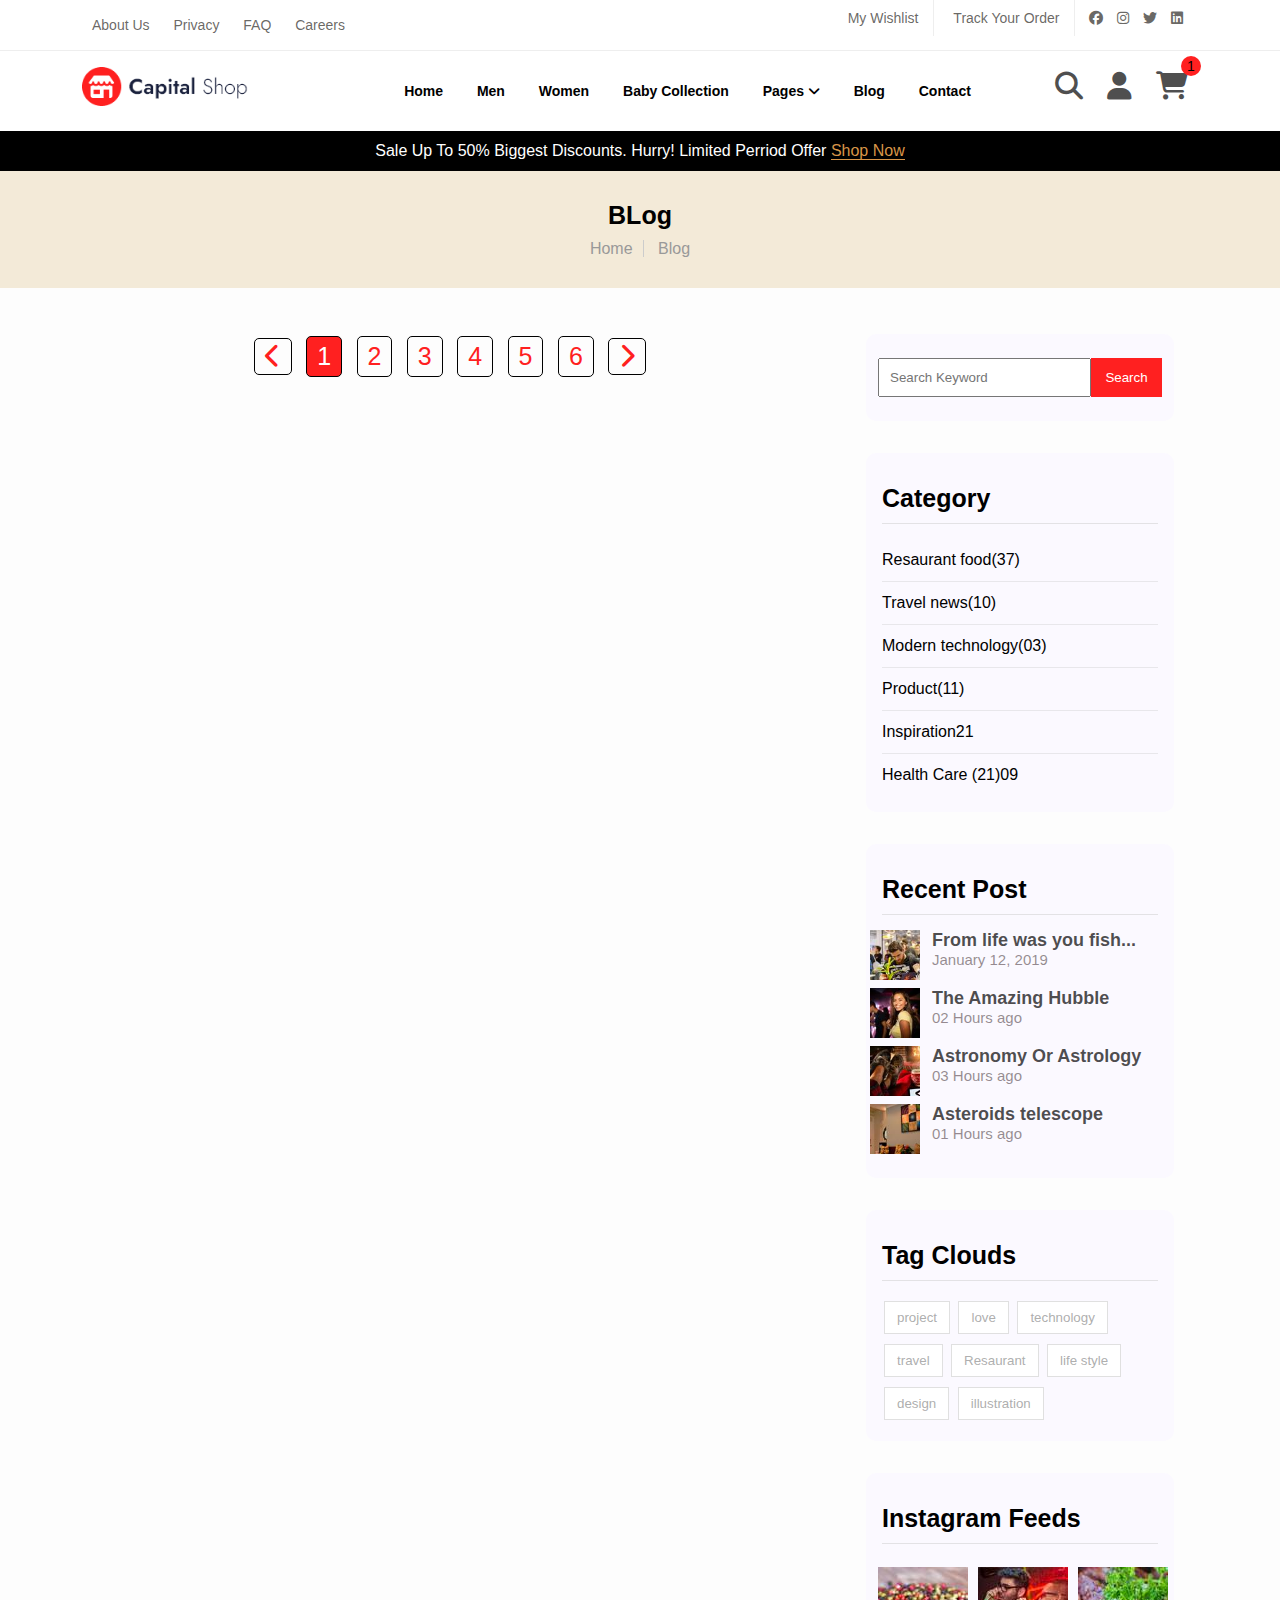
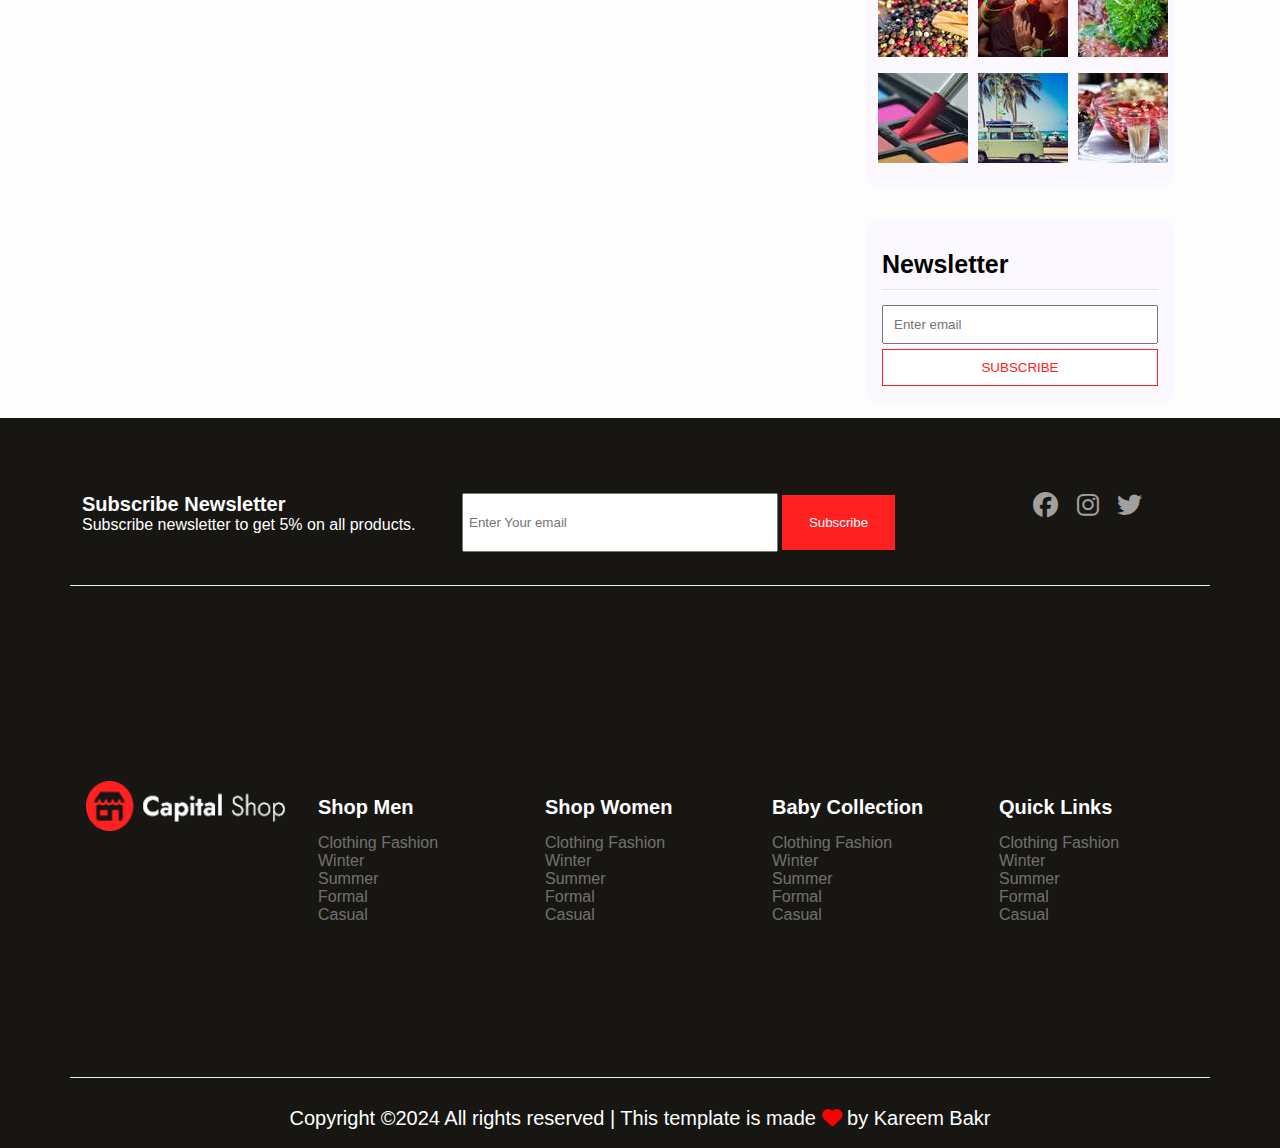
==== pages/blog.html @ ad2cc262 "add project" ====
<html lang="en">
    <head>
        <meta charset="UTF-8">
        <meta name="viewport" content="width=device-width, initial-scale=1.0">
        <title>Capital Shop</title>
        <link rel="shortcut icon" href="../images/asset 0.png">
        <link rel="stylesheet" href="../css/bootstrap-grid.css">
        <link rel="stylesheet" href="../css/all.css">
        <link rel="stylesheet" href="../css/main.css">
    </head>
    <body>
        <header>
            <div class="nav1">
                <nav   class="container-xl">
                    <div class="row">
                        <div class="left col-md-6 col-sm-5">
                          <div>
                            <a href="#">About Us</a>
                            <a href="#">Privacy</a>
                            <a href="#">FAQ</a>
                            <a href="#">Careers</a>
                          </div>
                        </div>
                        <div class="right col-md-6 col-sm-7">
                            <div>
                                <ul class="ul1">
                                    <li><a href="#">My Wishlist</a></li>
                                    <li><a href="#"> Track Your Order</a></li>
                                    <li>
                                        <ul>
                                            <li><a href="https://www.facebook.com/kareem.bakr.528/"><i class="fa-brands fa-facebook"></i></a></li>
                                            <li><a href="https://www.facebook.com/kareem.bakr.528/"><i class="fa-brands fa-instagram"></i></a></li>
                                            <li><a href="https://www.facebook.com/kareem.bakr.528/"><i class="fa-brands fa-twitter"></i></a></li>
                                            <li><a href="https://www.facebook.com/kareem.bakr.528/"><i class="fa-brands fa-linkedin"></i></a></li>
                                        </ul>
                                    </li>
                                </ul>
                            </div>
                        </div>
                    </div>
                </nav>
            </div>
            <div id="nav2">
                <div class="container">
                    <div class="row">
                        <div class="col-lg-2 col-md-4 col-sm-5  col-6">
                            <div class="left">
                               <a href="../index.html"><img src="../Images/asset 1.png" alt="" class="img-fluid"></a>
                            </div>
                        </div>
                        <div class="col-lg-7 offset-sm-1 col-md-4 col-sm-2 center col-1  ">
                            <div> 
                                <a href="../index.html">Home</a>
                                <a href="category.html">Men</a>
                                <a href="category.html">Women</a>
                                <a href="category.html">Baby Collection</a>
                                <div class="drop1 d-inline-block">
                                    <a href="#">
                                        Pages 
                                        <i class="fa-solid fa-angle-down"></i>
                                        
                                            <ul class="ul2">
                                                <li><a href="login.html">Login</a></li>
                                                <li><a href="cart.html">Cart</a></li>
                                                <li><a href="pro_details.html">Product Details</a></li>
                                                <li><a href="checkout.html">Product Checkout</a></li>
                                            </ul>
                                        
                                    </a>
                                </div>
                                <div class="drop2 d-inline-block">
                                    <a href="blog.html">
                                        Blog
                                        <ul class="ul3">
                                            <li><a href="blog.html">Blog</a></li>
                                          
                                            <li><a href="blogdetail.html">Blog Details</a></li>
                                        </ul>
                                    </a>
                                </div>
                                <a href="contact.html">Contact</a>
                            </div>
                        </div>
                        <div class="col-lg-2 col-md-3 col-sm-4 col-5  right">
                            <div>
                                <a href="login.html"><i class="fa-solid fa-magnifying-glass   fa-2x"></i></a>
                                <a href="login.html"><i class="fa-solid fa-user fa-2x"></i></a>
                                <div class="d-inline-block cart">
                                    <a href="cart.html"><i class="fa-solid fa-cart-shopping fa-2x"></i></a>
                                    <div class="d-inline-block cartItems">1</div>
                                </div>
                            </div>
                        </div>
                        <div class="col-12 mobilemenu">
                            <div class="parent">
                            <button id="menu"><i class="fa-solid fa-bars"></i>menu</button> 
                                <div class="child">
                                    <a href="#" class="">Home</a>
                                    <a href="category.html">Men</a>
                                    <a href="category.html">Women</a>
                                    <a href="category.html">Baby Colection</a>
                                    <p id="clickPages">Pages
                                    <i class="fa-solid fa-angle-down"></i>

                                    </p>
                                    
                                        <div class="child2">
                                            <a href="">Login</a>
                                            <a href="">Cart</a>
                                            <a href="">Product details</a>
                                            <a href="">Product checkout</a>
                                        </div>                                 
                                    <p id="blog" >blog 
                                    <i class="fa-solid fa-plus"></i>
                                    </p>
                                    <div >
                                        <div class="child2">
                                            <a href="blog.html" >Blog</a>
                                         
                                            <a href="blogdetail.html">Blog Details</a>
                                        </div>
                                    </div> 
                                </div>
                            </div>                            
                        </div>
                    </div>
                </div>
            </div>
            <div class="nav3">
                <p>Sale Up To 50% Biggest Discounts. Hurry! Limited Perriod Offer <a href="#">Shop Now</a></p>
            </div>

            <div id="goTop">
                <img src="../Images/1VnZ5S0yU5s9gGgDo1.webp" alt="">
            </div>
        </header>

        <section id="blog">
            <div class="title">
                <h5>BLog</h5>
                <a class="borderRight" href="../index.html">Home</a>
                <a href="#">Blog</a>
            </div>
            <div class="blogbody">
                <div class="container">
                    <div class="row">
                        <div class="col-md-8">
                            <div>
                                <div class="row " id="blogs">
                                    <!-- <div class="col-12">
                                        <div>
                                            <div class="image">
                                                <img src="../Images/asset 101.png" class="img-fluid" alt=""> 
                                                <div class="over"> <span>15</span> Jan</div>
                                            </div>
                                            <div class="content">
                                            <h5>Google inks pact for new 35-storey office</h5>
                                            <p>That dominion stars lights dominion divide years for fourth have don't stars is that he earth it first without heaven in place seed it second morning saying.</p>
                                            <span class="user"><i class="fa-solid fa-user"></i> Travel, Lifestyle</span>
                                            <span class="comment"><i class="fa-solid fa-comment"></i> 03 Comments</span>   
                                            </div> 
                                        </div>
                                    </div> -->
                                </div>
                                <div class="nextPrevBtn my-2">
                                    <i id="prev" class="fa-solid fa-chevron-left"></i>
                                    <button class="active3">1</button>
                                    <button>2</button>
                                    <button>3</button>
                                    <button>4</button>
                                    <button>5</button>
                                    <button>6</button>
                    
                                    <i id="next" class="fa-solid fa-chevron-right"></i>
                                </div>
                            </div>
                        </div>
                        <div class="col-md-4 px-5">
                            <div>
                                <div class="row">
                                    <div class="col-12 my-3 p-4">
                                        <div class="search">
                                            <div class="row">
                                                <div class="col-9 p-0">
                                                    <div>
                                                        <input type="text" placeholder="Search Keyword">
                                                    </div>
                                                </div>
                                                <div class="col-3 p-0">
                                                    <div>
                                                        <button class="btnred">Search</button>
                                                    </div>
                                                </div>
                                            </div>
                                        </div>
                                    </div>
                                    <div class="col-12 my-3 p-3" >
                                        <div class="category">
                                            <h6>category</h6>
                                            <a href="#">Resaurant food(37)</a>
                                            <a href="#">Travel news(10)</a>
                                            <a href="#">Modern technology(03)</a>
                                            <a href="#">Product(11)</a>
                                            <a href="#">Inspiration21</a>
                                            <a href="#">Health Care (21)09</a>
                                        </div>
                                    </div>
                                    <div class="col-12 my-3 p-3">
                                        <div class="recentPost">
                                            <h6>Recent Post</h6>
                                            <div class="row my-2">

                                                <div class="col-2 p-0 "><img class="img-fluid" src="../Images/posts.zp/asset 7.jpeg" alt=""></div>
                                                <div class="col-10">
                                                   <a href="#"> From life was you fish...</a>
                                                   <span> January 12, 2019</span>    
                                                </div>
                                                

                                            </div>
                                            <div class="row my-2">

                                                <div class="col-2 p-0 "><img class="img-fluid" src="../Images/posts.zp/asset 8.jpeg" alt=""></div>
                                                <div class="col-10">
                                                   <a href="#"> The Amazing Hubble</a>
                                                   <span> 02 Hours ago</span>    
                                                </div>
                                                

                                            </div>
                                            <div class="row my-2">

                                                <div class="col-2 p-0 "><img class="img-fluid" src="../Images/posts.zp/asset 9.jpeg" alt=""></div>
                                                <div class="col-10">
                                                   <a href="#"> Astronomy Or Astrology</a>
                                                   <span> 03 Hours ago</span>    
                                                </div>
                                                

                                            </div>
                                            <div class="row my-2">

                                                <div class="col-2 p-0 "><img class="img-fluid" src="../Images/posts.zp/asset 10.jpeg" alt=""></div>
                                                <div class="col-10">
                                                   <a href="#"> Asteroids telescope</a>
                                                   <span> 01 Hours ago</span>    
                                                </div>
                                                

                                            </div>
                                        </div>
                                    </div>
                                    <div class="col-12 my-3 p-3">
                                        <div class="TagClouds">
                                            <h6>Tag Clouds</h6>
                                            <button>project</button>
                                            <button>love</button>
                                            <button>technology</button>
                                            <button>travel</button>
                                            <button>Resaurant</button>
                                            <button>life style</button>
                                            <button>design</button>
                                            <button>illustration</button>
                                        </div>
                                    </div>
                                    <div class="col-12 my-3 p-3">
                                        <h6>Instagram Feeds</h6>
                                        <div class="row">
                                            <div class="col-4 my-2 px-2">
                                                <div><a href="#"><img src="../Images/posts.zp/asset 11.jpeg"  alt=""></a></div>
                                            </div>
                                            <div class="col-4 my-2 px-2">
                                                <div><a href="#"><img src="../Images/posts.zp/asset 12.jpeg"  alt=""></a></div>
                                            </div>
                                            <div class="col-4 my-2 px-2" >
                                                <div><a href="#"><img src="../Images/posts.zp/asset 13.jpeg"  alt=""></a></div>
                                            </div>
                                            <div class="col-4 my-2 px-2">
                                                <div><a href="#"><img src="../Images/posts.zp/asset 14.jpeg"  alt=""></a></div>
                                            </div>
                                            <div class="col-4 my-2 px-2">
                                                <div><a href="#"><img src="../Images/posts.zp/asset 15.jpeg"  alt=""></a></div>
                                            </div>
                                            <div class="col-4 my-2 px-2">
                                                <div><a href="#"><img src="../Images/posts.zp/asset 16.jpeg"  alt=""></a></div>
                                            </div>
                                        </div>
                                    </div>
                                    <div class="col-12 my-3 p-3">
                                        <div class="newsLetter">
                                            <h6>Newsletter</h6>
                                            <input type="text" placeholder="Enter email">
                                            <button>SUBSCRIBE</button>
                                        </div>
                                    </div>
                                </div>
                            </div>
                        </div>
                    </div>
                </div>
            </div>


        </section>
        <footer>
            <div class="up">
                <div class="container">
                    <div class="row">
                        <div class="col-md-4 left py-2">
                            <div> 
                                <h6>Subscribe Newsletter</h6>
                                <span>Subscribe newsletter to get 5% on all products.
                                </span>
                            </div>
                        </div>
                        <div class="col-md-5 middle py-2">
                            <div> 
                                <input id="enterEmail" type="email" placeholder="Enter Your email" >
                                <button id="subscriBtn">Subscribe</button>
                            </div>
                        </div>
                        <div class="col-md-3 right py-2">
                            <div> 
                                <ul>
                                    <li><a href="https://www.facebook.com/kareem.bakr.528/"><i class="fa-brands fa-facebook"></i></a></li>
                                    <li><a href="https://www.facebook.com/kareem.bakr.528/"><i class="fa-brands fa-instagram"></i></a></li>
                                    <li><a href="https://www.facebook.com/kareem.bakr.528/"><i class="fa-brands fa-twitter"></i></a></li>
                                </ul>
                            </div>
                        </div>
                    </div>
                </div>
            </div>
            <div class="center">
                <div class="container">
                    <div class="row">
                        <div class="col-lg  col-md-6 p-3" >
                            <a href="../index.html"><img src="../Images/asset 21.png" alt=""></a>
                        </div>
                        <div class="col-lg  col-md-6 p-3" >
                            <h6>Shop Men</h6>
                            <a href="#">Clothing Fashion</a>
                            <a href="#">Winter</a>
                            <a href="#">Summer</a>
                            <a href="#">Formal</a>
                            <a href="#">Casual</a>
                        </div>
                        <div class="col-lg p-3">
                            <h6>Shop Women</h6>
                            <a href="#">Clothing Fashion</a>
                            <a href="#">Winter</a>
                            <a href="#">Summer</a>
                            <a href="#">Formal</a>
                            <a href="#">Casual</a>
                        </div>
                        <div class="col-lg p-3">
                            <h6>Baby Collection
                            </h6>
                            <a href="#">Clothing Fashion</a>
                            <a href="#">Winter</a>
                            <a href="#">Summer</a>
                            <a href="#">Formal</a>
                            <a href="#">Casual</a>
                        </div>
                        <div class="col-lg p-3 ">
                            <h6>Quick Links</h6>
                            <a href="#">Clothing Fashion</a>
                            <a href="#">Winter</a>
                            <a href="#">Summer</a>
                            <a href="#">Formal</a>
                            <a href="#">Casual</a>
                        </div>
                    </div>
                </div>
            </div>
            <div class="down">
                <p>Copyright ©2024 All rights reserved | This template is made <i class="fa-solid fa-heart"></i>
                by Kareem Bakr</p>
            </div>
        </footer>
        <script src="../js/uikit.min.js"></script>
        <script src="../js/uikit-icons.min.js"></script>
        <script src="../js/popper.min.js"></script>
        <script src="../js/bootstrap.js"></script>
        <script src="../js/stand.js"></script>
        <script src="../js/blog.js"></script>    
    </body>
</html>
---- css/main.css ----
body {
  margin: 0;
}

* {
  box-sizing: border-box;
  font-family: sans-serif;
}

@keyframes color-damping {
  0% {
    background-position: right;
  }
  80% {
    background-position: left;
  }
  85% {
    background-position: 10%;
  }
  90% {
    background-position: 0%;
  }
  95% {
    background-position: 5%;
  }
  100% {
    background-position: left;
  }
}
@keyframes change_font {
  0% {
    font-size: 38px;
  }
  20% {
    font-size: 35px;
  }
  40% {
    font-size: 38px;
  }
  60% {
    font-size: 35px;
  }
  80% {
    font-size: 38px;
  }
  100% {
    font-size: 35px;
  }
}
@keyframes down_up {
  0% {
    opacity: 0;
    transform: translateY(100px);
  }
  100% {
    opacity: 1;
    transform: translateY(0);
  }
}
.btnred {
  color: white;
  background-color: #FF2020;
  border: solid 1px #FF2020;
  width: 100%;
  padding: 11px;
  transition: all 0.5s;
}
.btnred:hover {
  background-color: white;
  color: #FF2020;
}

.active2 {
  background-color: #F3EAD8;
  border-radius: 5px;
  color: black !important;
}

.active3 {
  color: #fff !important;
  background-color: #ff2020 !important;
}

.selected {
  background-color: #FF2020 !important;
}

.navclass {
  position: fixed !important;
  top: 0;
}

.img-fluid {
  width: 100%;
}

.left5 {
  left: 5%;
}

.right5 {
  right: 5%;
}

header #goTop {
  background-color: rgba(235, 228, 228, 0.5);
  position: fixed;
  z-index: 100;
  bottom: 20px;
  right: 20px;
  height: 50px;
  width: 50px;
  border-radius: 50%;
  opacity: 0;
  cursor: pointer;
}
header #goTop img {
  width: 100%;
  transform: rotate(270deg);
}
header .nav1 {
  color: rgba(41, 38, 33, 0.7);
  font-size: 14px;
  display: flex;
  border-bottom: 1px solid rgba(221, 221, 221, 0.5);
}
header .nav1 .left {
  line-height: 50px;
}
header .nav1 .left a {
  text-decoration: none;
  color: rgba(41, 38, 33, 0.7);
  padding: 0 10px;
}
header .nav1 .right {
  text-align: end;
  width: 50%;
}
header .nav1 .right .ul1 > li:not(:last-child) {
  border-right: 1px solid rgba(221, 221, 221, 0.5);
  padding: 10 5px;
}
header .nav1 .right .ul1 > li:not(:last-child) a {
  text-decoration: none;
  color: rgba(41, 38, 33, 0.7);
  padding: 0 10px;
}
header .nav1 .right ul {
  padding: 0 5px;
  display: inline-block;
  list-style-type: none;
  margin: 0;
}
header .nav1 .right ul li {
  display: inline-block;
}
header .nav1 .right ul li i {
  padding: 0 5px;
  color: rgba(41, 38, 33, 0.7);
  transition: all 0.5s;
}
header .nav1 .right ul li i:hover {
  color: #ff2020;
  transform: rotateY(180deg);
}
header .nav1 .right ul li i:hover a {
  display: block;
}
header #nav2 {
  position: relative;
  font-size: 14px;
  background-color: #fff;
  line-height: 80px;
  width: 100%;
  z-index: 100;
}
header #nav2 .left {
  padding-top: 16px;
}
header #nav2 .center {
  z-index: 1000;
  text-align: center;
}
header #nav2 .center a {
  display: inline;
  text-decoration: none;
  color: black;
  font-weight: 600;
  padding: 0 25px;
}
header #nav2 .center a:hover {
  color: #ff2020;
}
header #nav2 .center .drop1 {
  position: relative;
}
header #nav2 .center .drop1 .ul2 {
  list-style-type: none;
  margin: 0;
  padding: 0;
  background-color: #fff;
  position: absolute;
  top: 65;
  left: -20;
  border-radius: 5px;
  display: none;
  flex-direction: column;
  flex-wrap: wrap;
  justify-content: center;
  line-height: 25px;
}
header #nav2 .center .drop1 .ul2 li {
  width: 140px;
  padding: 5 0px;
  display: inline-block;
}
header #nav2 .center .drop1 .ul2 li a {
  padding: 0;
}
header #nav2 .center .drop1:hover .ul2 {
  display: flex;
}
header #nav2 .center .drop2 {
  position: relative;
}
header #nav2 .center .drop2 .ul3 {
  list-style-type: none;
  margin: 0;
  padding: 0;
  background-color: #fff;
  position: absolute;
  top: 65;
  left: -20;
  border-radius: 5px;
  display: none;
  flex-direction: column;
  flex-wrap: wrap;
  justify-content: center;
  line-height: 25px;
}
header #nav2 .center .drop2 .ul3 li {
  width: 120px;
  padding: 5 0px;
  display: inline-block;
}
header #nav2 .center .drop2 .ul3 li a {
  padding: 0;
}
header #nav2 .center .drop2:hover .ul3 {
  display: flex;
}
header #nav2 .right {
  text-align: end;
}
header #nav2 .right a {
  padding: 10px;
  color: rgba(0, 0, 0, 0.7);
}
header #nav2 .right a:hover {
  color: #ff2020;
}
header #nav2 .right .cart {
  position: relative;
  transition: all 0.5s;
}
header #nav2 .right .cart .cartItems {
  text-align: center;
  border-radius: 50%;
  width: 20px;
  height: 20px;
  line-height: 20px;
  position: absolute;
  top: 5;
  right: -3;
  background-color: #FF2020;
}
header #nav2 .right .cart:hover .cartItems {
  top: 4;
}
header #nav2 .parent {
  opacity: 0;
  position: absolute;
  top: 80px;
  left: 0;
  width: 100%;
  padding: 10px;
  background-color: #4C4C4C;
  text-align: end;
}
header #nav2 .parent button {
  background-color: #222222;
  color: white;
  border-radius: 10px;
  padding: 10 15px;
}
header #nav2 .parent button i {
  padding: 0 5px;
}
header #nav2 .parent .child {
  display: none;
  line-height: 25px;
  text-align: start;
}
header #nav2 .parent .child .child2 {
  display: none;
}
header #nav2 .parent .child a, header #nav2 .parent .child p {
  display: block;
  text-decoration: none;
  color: white;
  padding: 0 15px;
  margin: 0;
  border-radius: 5px;
  transition: all 0.5s;
}
header #nav2 .parent .child a:hover, header #nav2 .parent .child p:hover {
  background-color: #CCCCCC;
}
header #nav2 .parent .child > div {
  padding: 0 20px;
}
header .nav3 {
  background-color: black;
  height: 40px;
}
header .nav3 p {
  text-align: center;
  line-height: 40px;
  color: white;
  margin: 0;
}
header .nav3 a {
  color: #d89548;
  text-decoration: none;
  border-bottom: solid 1px #d89548;
}
header .banner {
  z-index: 0;
  height: 700px;
  position: relative;
}
header .banner img {
  height: 100%;
  width: 100%;
  object-fit: cover;
}
header .banner .onBanner {
  position: absolute;
  top: 225px;
  text-align: center;
  width: 35%;
  height: 250px;
  padding: 0 25px;
}
header .banner .onBanner h4 {
  color: red;
  font-family: "Gill Sans", "Gill Sans MT", Calibri, "Trebuchet MS", sans-serif;
  font-size: 30px;
  margin: 0;
  padding: 5px 0;
}
header .banner .onBanner h3 {
  overflow: hidden;
  color: black;
  font-size: 35px;
  margin: 0;
  animation-name: change_font;
  animation-duration: 1s;
}
header .banner .onBanner p {
  color: rgba(0, 0, 0, 0.7);
  line-height: 25px;
  font-size: 18px;
  animation-name: down_up;
  animation-duration: 1s;
}
header .banner .onBanner button {
  font-size: 15px;
  padding: 15 30px;
  color: white;
  background-color: black;
  border: solid 1px black;
  transition: all 0.5s;
  font-weight: bolder;
  animation-name: down_up;
  animation-duration: 1.5s;
}
header .banner .onBanner button:hover {
  background-color: white;
  color: black;
}
header .banner .onBanner .adjustKeyFrame {
  height: 50px;
}
header .banner .next {
  display: flex;
  justify-content: space-between;
  position: absolute;
  top: 300px;
  width: 100%;
}
header .banner .next button {
  height: 100px;
  width: 50px;
  opacity: 0.5;
  background-color: black;
  color: white;
  border: none;
  transition: all 0.5s;
}
header .banner .next button:hover {
  opacity: 1;
}

@media (max-width: 1500px) {
  header #nav2 .center a {
    padding: 0 15px;
  }
}
@media (max-width: 1200px) {
  header #nav2 .center a {
    padding: 0 5px;
  }
  header #nav2 .right a {
    padding: 5px;
  }
  header .banner .onBanner {
    width: 50%;
  }
}
@media (max-width: 1000px) {
  header #nav2 .center a {
    display: none;
  }
  header #nav2 .right a {
    padding: 0 2px;
  }
  header #nav2 .parent {
    opacity: 1;
  }
}
@media (max-width: 850px) {
  header .nav1 {
    font-size: 12px;
  }
  header .nav1 .right {
    padding: 15px 0;
  }
  header .nav1 .right .ul1 > li:not(:last-child) {
    border-right: none;
    padding: 0 3px;
  }
  header .nav1 .right .ul1 > li:not(:last-child) a {
    padding: 0px;
  }
  header .nav1 .left a {
    padding: 0 5px;
  }
  header .banner .onBanner {
    width: 70%;
  }
}
@media (max-width: 600px) {
  header .nav1 {
    display: none;
  }
  header .banner .onBanner {
    width: 90%;
  }
}
@media (max-width: 450px) {
  header .banner .onBanner h4 {
    font-size: 25px;
  }
  header .banner .onBanner h3 {
    font-size: 25px;
    animation-name: none;
  }
}
.categories {
  padding: 20px 0;
}
.categories .col-md-4 .forOverflow {
  overflow: hidden;
  position: relative;
}
.categories .col-md-4 .forOverflow:hover .position {
  transform: scale(1.1, 1.1);
}
.categories .col-md-4 .forOverflow:hover .layout div {
  top: 65%;
}
.categories .col-md-4 .forOverflow .position {
  position: relative;
  object-fit: contain;
  width: 100%;
  z-index: 1;
  overflow: hidden;
  transition: all 0.5s;
}
.categories .col-md-4 .forOverflow .layout {
  background-image: linear-gradient(rgba(0, 0, 0, 0), rgba(0, 0, 0, 0.3));
  width: 100%;
  height: 100%;
  position: absolute;
  top: 0;
  left: 0;
  z-index: 2;
  overflow: hidden;
}
.categories .col-md-4 .forOverflow .layout div {
  position: absolute;
  top: 80%;
  left: 30%;
  text-align: center;
  color: white;
  font-size: 25px;
  transition: all 0.5s;
}
.categories .col-md-4 .forOverflow .layout div a {
  text-decoration: none;
  color: #d89548;
  border-bottom: #d89548 solid 1px;
  font-size: 15px;
}

@media (max-width: 1400px) {
  .categories .col-md-4 .forOverflow:hover .layout div {
    top: 60%;
  }
  .categories .col-md-4 .forOverflow .layout div {
    top: 75%;
    left: 30%;
  }
  .categories .col-md-4 .forOverflow .layout div a {
    font-size: 15px;
  }
}
@media (max-width: 1000px) {
  .categories .col-md-4 .forOverflow:hover .layout div {
    top: 60%;
  }
  .categories .col-md-4 .forOverflow .layout div {
    top: 75%;
    left: 25%;
  }
  .categories .col-md-4 .forOverflow .layout div a {
    font-size: 15px;
  }
  .categories .col-md-4 .forOverflow .layout div h4 {
    font-size: 16px;
    margin: 10px 0;
  }
}
@media (max-width: 800px) {
  .categories .col-md-4 .forOverflow .layout div {
    top: 80%;
    left: 25%;
  }
  #TrendingThisWeek .up .container .left {
    width: 50%;
    font-size: 30px;
  }
  #TrendingThisWeek .up .container .left h5 {
    font-size: 16px;
  }
  #TrendingThisWeek .up .container .right {
    width: 50%;
    text-align: end;
  }
  #TrendingThisWeek .up .container .right ul {
    display: inline;
  }
  #TrendingThisWeek .up .container .right ul .active {
    border-bottom: solid 4px #FF2020;
    padding-bottom: 25px;
    color: #FF2020;
  }
  #TrendingThisWeek .up .container .right ul li {
    font-size: 16px;
    display: inline;
    padding: 0 10px;
    font-weight: 700;
  }
  #TrendingThisWeek .up .container .right ul li:hover {
    color: #ff2020;
  }
}
@media (max-width: 576px) {
  .categories .col-md-4 .forOverflow .layout div {
    top: 80%;
    left: 30%;
  }
  .categories .col-md-4 .forOverflow .layout div h4 {
    font-size: 25px;
    margin-bottom: 45px;
  }
  .categories .col-md-4 .forOverflow .layout div a {
    font-size: 20px;
  }
  #TrendingThisWeek .up .container .left {
    width: 50%;
    font-size: 30px;
  }
  #TrendingThisWeek .up .container .left h5 {
    font-size: 16px;
  }
  #TrendingThisWeek .up .container .right {
    width: 50%;
    text-align: end;
  }
  #TrendingThisWeek .up .container .right ul {
    display: inline;
  }
  #TrendingThisWeek .up .container .right ul .active {
    border-bottom: solid 4px #FF2020;
    padding-bottom: 25px;
    color: #FF2020;
  }
  #TrendingThisWeek .up .container .right ul li {
    font-size: 16px;
    display: inline;
    padding: 0 10px;
    font-weight: 700;
  }
  #TrendingThisWeek .up .container .right ul li:hover {
    color: #ff2020;
  }
}
#TrendingThisWeek .up .container {
  border-bottom: rgba(114, 114, 114, 0.5) solid 1px;
  display: flex;
  flex-wrap: wrap;
  height: 70px;
  line-height: 70px;
}
#TrendingThisWeek .up .container .left {
  width: 50%;
  font-size: 30px;
}
#TrendingThisWeek .up .container .left h5 {
  color: black;
  font-size: 30px;
  margin-top: 0;
  padding: 0;
}
#TrendingThisWeek .up .container .right {
  width: 50%;
  text-align: end;
}
#TrendingThisWeek .up .container .right ul {
  display: inline;
}
#TrendingThisWeek .up .container .right ul .active {
  border-bottom: solid 4px #FF2020;
  padding-bottom: 25px;
  color: #FF2020;
}
#TrendingThisWeek .up .container .right ul li {
  font-size: 16px;
  display: inline;
  padding: 0 10px;
  font-weight: 700;
}
#TrendingThisWeek .up .container .right ul li:hover {
  color: #ff2020;
}
#TrendingThisWeek .down {
  position: relative;
}
#TrendingThisWeek .down #scrollbtn {
  z-index: 50;
  display: flex;
  width: 90%;
  justify-content: space-between;
  position: absolute;
  top: 45%;
  left: 5%;
}
#TrendingThisWeek .down #scrollbtn button {
  background-color: transparent;
  border: none;
  color: rgba(95, 88, 88, 0.4);
}
#TrendingThisWeek .down #scrollbtn button:hover {
  color: #ff2020;
}
#TrendingThisWeek .down .container {
  overflow: hidden;
  padding: 20 0px;
}
#TrendingThisWeek .down .d-flex > div {
  position: relative;
}
#TrendingThisWeek .down .d-flex > div .hideoverflow {
  width: 100%;
  overflow: hidden;
}
#TrendingThisWeek .down .d-flex > div .hideoverflow img {
  width: 100%;
  transition: all 0.5s;
}
#TrendingThisWeek .down .d-flex > div ul {
  list-style-type: none;
  margin: 0;
  padding: 0;
  position: absolute;
  bottom: 30%;
  left: 25%;
  background-color: #ddd;
  display: none;
}
#TrendingThisWeek .down .d-flex > div ul li {
  display: inline-block;
  padding: 10px;
  transition: background-color 0.5s;
}
#TrendingThisWeek .down .d-flex > div ul li:hover {
  background-color: #FF2020;
}
#TrendingThisWeek .down .d-flex > div .labels {
  text-align: center;
  font-size: 18px;
}
#TrendingThisWeek .down .d-flex > div .labels .span2 {
  padding: 0 10px;
  color: #E6DDCD;
  text-decoration: line-through;
}
#TrendingThisWeek .down .d-flex > div:hover ul {
  display: inline-block;
}
#TrendingThisWeek .down .d-flex > div:hover img {
  transform: scale(1.1, 1.1);
}

@media (max-width: 1400px) {
  #TrendingThisWeek .down .d-flex > div ul {
    bottom: 40%;
    left: 22%;
  }
}
@media (max-width: 1200px) {
  #TrendingThisWeek .down .d-flex > div ul {
    bottom: 50%;
    left: 15%;
  }
}
@media (max-width: 767px) {
  #TrendingThisWeek .up .container {
    height: 50px;
    line-height: 50px;
  }
  #TrendingThisWeek .up .container .left {
    width: 40%;
  }
  #TrendingThisWeek .up .container .left h5 {
    font-size: 20px;
  }
  #TrendingThisWeek .up .container .right {
    width: 60%;
  }
  #TrendingThisWeek .up .container .right ul .active {
    padding-bottom: 15px;
  }
  #TrendingThisWeek .up .container .right ul li {
    padding: 0 5px;
  }
  #TrendingThisWeek .down .d-flex > div ul {
    bottom: 40%;
    left: 20%;
  }
}
@media (max-width: 576px) {
  #TrendingThisWeek .up .container {
    height: 30px;
    line-height: 30px;
  }
  #TrendingThisWeek .up .container .left h5 {
    font-size: 15px;
  }
  #TrendingThisWeek .up .container .right ul .active {
    padding-bottom: 5px;
  }
  #TrendingThisWeek .up .container .right ul li {
    padding: 0 5px;
    font-size: 13px;
    font-weight: 600;
  }
  #TrendingThisWeek .down .d-flex > div ul {
    bottom: 25%;
    left: 35%;
  }
  .col-xsm-12 {
    flex: 0 0 auto;
    width: 90%;
    padding-left: 25px;
  }
}
#testimoial {
  background-color: #F3EAD8;
  height: 450px;
  padding: 20px 50px;
}
#testimoial .slider {
  color: #000;
  margin: auto;
  width: 60%;
  height: 410;
  align-content: center;
}
#testimoial .slider .up {
  text-align: center;
}
#testimoial .slider .up h3 {
  color: #000;
  font-size: 30px;
  font-weight: 800;
}
#testimoial .slider .up p {
  line-height: 25px;
  font-size: 18px;
}
#testimoial .slider .bottom {
  width: 80%;
  margin: auto;
  display: flex;
}
#testimoial .slider .bottom .image {
  width: 35%;
  text-align: center;
}
#testimoial .slider .bottom .image img {
  border-radius: 50%;
  width: 100px;
  height: 100px;
}
#testimoial .slider .bottom h5 {
  margin: 0;
  padding: 0;
  color: #000;
}
#testimoial .slider .bottom .span2 {
  color: rgba(0, 0, 0, 0.6);
}
#testimoial .btn {
  color: black;
}

@media (max-width: 1000px) {
  #testimoial .uk-panel {
    margin: 0 70px;
  }
  #testimoial .slider {
    width: 100%;
  }
  #testimoial .slider .up h3 {
    font-size: 25px;
    font-weight: 800;
  }
  #testimoial .slider .up p {
    line-height: 25px;
    font-size: 18px;
  }
  #testimoial .slider .bottom .span2 {
    color: rgba(0, 0, 0, 0.6);
    font-size: 10px;
  }
}
@media (max-width: 700px) {
  #testimoial .uk-panel {
    margin: 0 5px;
  }
  #testimoial .slider {
    width: 100%;
  }
  #testimoial .slider .up h3 {
    font-size: 25px;
    font-weight: 800;
  }
  #testimoial .slider .up p {
    line-height: 20px;
    font-size: 16px;
  }
  #testimoial .slider .bottom .image {
    width: 40%;
  }
  #testimoial .slider .bottom h5 {
    font-size: 12px;
  }
  #testimoial .btn {
    display: none;
  }
}
#youMayLike h2 {
  font-size: 35px;
  text-align: center;
}
#youMayLike .down {
  position: relative;
}
#youMayLike .down #scrollbtn {
  display: flex;
  z-index: 50;
  width: 90%;
  justify-content: space-between;
  position: absolute;
  top: 45%;
  left: 5%;
}
#youMayLike .down #scrollbtn button {
  background-color: transparent;
  border: none;
  color: rgba(95, 88, 88, 0.4);
}
#youMayLike .down #scrollbtn button:hover {
  color: #ff2020;
}
#youMayLike .down .container {
  overflow: hidden;
  padding: 20 0px;
}
#youMayLike .down .d-flex > div {
  position: relative;
}
#youMayLike .down .d-flex > div .hideoverflow {
  overflow: hidden;
}
#youMayLike .down .d-flex > div .hideoverflow img {
  width: 100%;
  transition: all 0.5s;
}
#youMayLike .down .d-flex > div ul {
  list-style-type: none;
  margin: 0;
  padding: 0;
  position: absolute;
  bottom: 120px;
  left: 68px;
  background-color: #ddd;
  display: none;
}
#youMayLike .down .d-flex > div ul li {
  display: inline-block;
  padding: 15px;
  transition: background-color 0.5s;
}
#youMayLike .down .d-flex > div ul li:hover {
  background-color: #FF2020;
}
#youMayLike .down .d-flex > div .labels {
  text-align: center;
  font-size: 18px;
}
#youMayLike .down .d-flex > div .labels .span2 {
  padding: 0 10px;
  color: #E6DDCD;
  text-decoration: line-through;
}
#youMayLike .down .d-flex > div:hover ul {
  display: inline-block;
}
#youMayLike .down .d-flex > div:hover img {
  transform: scale(1.1, 1.1);
}

#latestNews {
  background-color: rgba(221, 221, 221, 0.3);
  min-height: 700px;
  padding: 10px 0;
}
#latestNews h3 {
  text-align: center;
  font-size: 35px;
}
#latestNews div .row .col-lg-4 a {
  color: black;
}
#latestNews div .row .col-lg-4 img {
  width: 100%;
}
#latestNews div .row .col-lg-4 span {
  display: block;
  color: #aaa;
  padding: 5px 0;
}
#latestNews div .row .col-lg-4 .headinglink {
  font-size: 20px;
  padding: 5px 0;
  transition: all 0.5s;
}
#latestNews div .row .col-lg-4 p {
  color: #aaa;
  padding: 5px 0;
}
#latestNews div .row .col-lg-4 .readmore {
  text-decoration: underline;
  transition: all 0.5s;
}
#latestNews div .row .col-lg-4 .readmore:hover {
  font-size: 17px;
}
#latestNews div .row .col-lg-4:hover .headinglink {
  color: #ff2020;
}

#last {
  text-align: center;
  min-height: 240px;
  overflow: hidden;
}
#last .row .col-lg-3 {
  padding: 50px 0;
  border-right: solid 1px #eee;
}
#last .row .col-lg-3 i {
  display: block;
  padding-bottom: 5%;
}
#last .row .col-lg-3 p {
  margin: 10px 0;
  color: #aaa;
}
#last .row :last-child {
  border: none;
}

footer {
  min-height: 660px;
  color: white;
  background-color: #171613;
}
footer .up {
  align-content: center;
  min-height: 210px;
}
footer .up .row {
  border-bottom: solid 1px #eee;
  padding: 25px 0;
}
footer .up .row .left h6 {
  margin: 0;
  font-size: 20px;
}
footer .up .row .middle input {
  width: 70%;
  padding: 20px 5px;
}
footer .up .row .middle button {
  color: white;
  width: 25%;
  padding: 20px 0;
  background-color: #ff2020;
  border: none;
  transition: all 0.5s;
}
footer .up .row .middle button:hover {
  background-color: rgba(255, 32, 32, 0.7);
}
footer .up .row .right ul {
  list-style-type: none;
  margin: 0;
  text-align: center;
}
footer .up .row .right ul li {
  font-size: 25px;
  display: inline-block;
  padding: 0 7px;
}
footer .up .row .right ul li a {
  color: rgba(255, 255, 255, 0.6);
}
footer .up .row .right ul li a i {
  transition: all 0.5s;
}
footer .up .row .right ul li a i:hover {
  color: #ff2020;
  transform: rotateY(180deg);
}
footer .center .row {
  align-content: center;
  min-height: 450px;
  border-bottom: solid 1px #eee;
}
footer .center .row > div {
  padding: 15px 0;
}
footer .center .row > div img {
  width: 200px;
  height: 50px;
}
footer .center .row > div h6 {
  font-size: 20px;
  padding: 15px 0;
  margin: 0;
}
footer .center .row > div a {
  display: block;
  text-decoration: none;
  color: rgba(255, 255, 255, 0.4);
  transition: all 0.5s;
}
footer .center .row > div a:hover {
  text-decoration: underline;
  font-size: 17px;
}
footer .down {
  min-height: 50px;
  text-align: center;
  font-size: 20px;
}
footer .down i {
  padding: 10px 0;
  color: red;
}

#category .title {
  margin-bottom: 30px;
  background-color: #F3EAD8;
  text-align: center;
  min-height: 100px;
  padding: 30px 0;
}
#category .title h5 {
  padding-bottom: 10px;
  font-size: 25px;
  margin: 0;
}
#category .title a {
  text-decoration: none;
  padding: 0 10px;
  color: #999;
}
#category .title .borderRight {
  border-right: solid 1px #ccc;
}
#category .right .col-md-6 {
  text-align: center;
  margin: 15px 0;
  position: relative;
}
#category .right .col-md-6 .hideoverflow {
  overflow: hidden;
  width: 100%;
}
#category .right .col-md-6 .hideoverflow img {
  transition: all 0.5s;
  width: 100%;
}
#category .right .col-md-6 h5 {
  margin: 10px 0;
}
#category .right .col-md-6 p {
  margin: 10px 0;
}
#category .right .col-md-6 p span {
  color: #DFC7A2;
  padding: 0 5px;
  text-decoration: line-through;
}
#category .right .col-md-6 ul {
  list-style-type: none;
  margin: 0;
  padding: 0;
  position: absolute;
  bottom: 110px;
  left: 60px;
  background-color: #ddd;
  display: none;
  transition: all 5s;
}
#category .right .col-md-6 ul li {
  display: inline-block;
  padding: 15px;
  transition: background-color 0.5s;
}
#category .right .col-md-6 ul li:hover {
  background-color: #FF2020;
  color: white;
}
#category .right .col-md-6:hover ul {
  display: inline;
}
#category .right .col-md-6:hover img {
  transform: scale(1.1, 1.1);
}
#category .left {
  margin: 15px 0;
  padding: 20px;
  border-radius: 10px;
  border: rgba(204, 204, 204, 0.6) solid 1px;
}
#category .left select {
  display: block;
  padding: 10px 20px;
  text-align: center;
  margin: 10px auto;
  width: 80%;
  border-radius: 10px;
  border: rgba(204, 204, 204, 0.6) solid 1px;
}
#category .left select option:hover {
  background-color: red;
}
#category .left .filtergenres p {
  margin: 10px 0;
  position: relative;
}
#category .left .filtergenres p i {
  color: white;
  font-size: 10px;
  text-align: center;
  line-height: 18px;
  width: 18px;
  height: 18px;
  border-radius: 50%;
  background-color: white;
  position: absolute;
  left: 2;
  top: 2;
  border: solid 1px rgba(204, 204, 204, 0.6);
  z-index: -10;
}
#category .left .filtergenres p label {
  margin: 10px;
}
#category .left .filtergenres input {
  opacity: 0;
  z-index: 1000;
}
#category .left .filterbrand p {
  margin: 10px 0;
  position: relative;
}
#category .left .filterbrand p i {
  color: white;
  font-size: 10px;
  text-align: center;
  line-height: 18px;
  width: 18px;
  height: 18px;
  border-radius: 50%;
  background-color: white;
  position: absolute;
  left: 2;
  top: 2;
  border: solid 1px rgba(204, 204, 204, 0.6);
  z-index: -10;
}
#category .left .filterbrand p label {
  margin: 10px;
}
#category .left .filterbrand input {
  opacity: 0;
  z-index: 1000;
}

@media (max-width: 1400px) {
  #category .right .col-md-6 ul {
    left: 40px;
  }
}
@media (max-width: 1200px) {
  #category .right .col-md-6 ul {
    left: 60px;
  }
  #category .right .col-md-6 ul li {
    font-size: 13px;
    padding: 5px;
  }
}
@media (max-width: 767px) {
  #category .right .col-md-6 ul {
    left: 135px;
  }
  #category .right .col-md-6 ul li {
    font-size: 25px;
    padding: 15px;
  }
}
#blog, #blogdetail {
  background-color: #FDFDFD;
}
#blog .title, #blogdetail .title {
  margin-bottom: 30px;
  background-color: #F3EAD8;
  text-align: center;
  min-height: 100px;
  padding: 30px 0;
}
#blog .title h5, #blogdetail .title h5 {
  padding-bottom: 10px;
  font-size: 25px;
  margin: 0;
}
#blog .title a, #blogdetail .title a {
  text-decoration: none;
  padding: 0 10px;
  color: #999;
}
#blog .title .borderRight, #blogdetail .title .borderRight {
  border-right: solid 1px #ccc;
}
#blog .blogbody .col-md-8 .col-12, #blogdetail .blogbody .col-md-8 .col-12 {
  background-color: #FFFFFF;
  border: solid 1px #cccccc;
}
#blog .blogbody .col-md-8 .col-12 .image, #blogdetail .blogbody .col-md-8 .col-12 .image {
  position: relative;
}
#blog .blogbody .col-md-8 .col-12 .image .over, #blogdetail .blogbody .col-md-8 .col-12 .image .over {
  width: 100px;
  height: 100px;
  border-radius: 10px 0 10px 0;
  background-color: #FF2020;
  color: white;
  text-align: center;
  font-size: 30px;
  font-weight: 800;
  position: absolute;
  bottom: -25px;
  left: 50px;
  transition: all 0.7s;
}
#blog .blogbody .col-md-8 .col-12 .image .over span, #blogdetail .blogbody .col-md-8 .col-12 .image .over span {
  display: block;
}
#blog .blogbody .col-md-8 .col-12 .image .over:hover, #blogdetail .blogbody .col-md-8 .col-12 .image .over:hover {
  color: #FF2020;
  background-color: white;
}
#blog .blogbody .col-md-8 .col-12 .content, #blogdetail .blogbody .col-md-8 .col-12 .content {
  padding: 20px;
}
#blog .blogbody .col-md-8 .col-12 .content h5, #blogdetail .blogbody .col-md-8 .col-12 .content h5 {
  font-size: 25px;
  cursor: pointer;
}
#blog .blogbody .col-md-8 .col-12 .content h5:hover, #blogdetail .blogbody .col-md-8 .col-12 .content h5:hover {
  color: #FF2020;
}
#blog .blogbody .col-md-8 .col-12 .content span, #blogdetail .blogbody .col-md-8 .col-12 .content span {
  cursor: pointer;
  font-size: 15px;
  color: #4C4C4C;
}
#blog .blogbody .col-md-8 .col-12 .content .user, #blogdetail .blogbody .col-md-8 .col-12 .content .user {
  border-right: 2px solid rgba(204, 204, 204, 0.8);
  padding-right: 5px;
  margin-right: 5px;
}
#blog .nextPrevBtn, #blogdetail .nextPrevBtn {
  padding: 10px 0;
  text-align: center;
}
#blog .nextPrevBtn i, #blog .nextPrevBtn button, #blogdetail .nextPrevBtn i, #blogdetail .nextPrevBtn button {
  margin: 0 5px;
  font-size: 25px;
  border: solid 1px black;
  border-radius: 5px;
  padding: 5px 10px;
  background-color: rgba(255, 255, 255, 0.2);
  color: #ff2020;
  transition: all 0.5s;
}
#blog .nextPrevBtn i:hover, #blog .nextPrevBtn button:hover, #blogdetail .nextPrevBtn i:hover, #blogdetail .nextPrevBtn button:hover {
  color: #fff;
  background-color: #ff2020;
}
#blog .col-md-4 .col-12, #blogdetail .col-md-4 .col-12 {
  background-color: #FBF9FF;
  border-radius: 10px;
}
#blog .col-md-4 .col-12 h6, #blogdetail .col-md-4 .col-12 h6 {
  border-bottom: solid 1px rgba(204, 204, 204, 0.5);
  padding-bottom: 10px;
  font-size: 25px;
  text-transform: capitalize;
  margin: 15px 0px;
}
#blog .col-md-4 .col-12 .search input, #blogdetail .col-md-4 .col-12 .search input {
  outline: none;
  padding: 10px;
  width: 100%;
}
#blog .col-md-4 .col-12 .category a, #blogdetail .col-md-4 .col-12 .category a {
  display: block;
  text-decoration: none;
  color: black;
  font-weight: 300;
  font-family: "Segoe UI", Tahoma, Geneva, Verdana, sans-serif;
  padding: 12px 0;
  border-bottom: solid 1px rgba(204, 204, 204, 0.4);
}
#blog .col-md-4 .col-12 .category a:hover, #blogdetail .col-md-4 .col-12 .category a:hover {
  color: #FF2020;
}
#blog .col-md-4 .col-12 .category :last-child, #blogdetail .col-md-4 .col-12 .category :last-child {
  border: none;
}
#blog .col-md-4 .col-12 .recentPost a, #blogdetail .col-md-4 .col-12 .recentPost a {
  display: block;
  text-decoration: none;
  color: rgba(0, 0, 0, 0.7);
  font-size: 18px;
  font-weight: 600;
  font-family: "Segoe UI", Tahoma, Geneva, Verdana, sans-serif;
}
#blog .col-md-4 .col-12 .recentPost a:hover, #blogdetail .col-md-4 .col-12 .recentPost a:hover {
  color: #FF2020;
}
#blog .col-md-4 .col-12 .recentPost span, #blogdetail .col-md-4 .col-12 .recentPost span {
  color: rgba(48, 26, 34, 0.5);
  font-size: 15px;
}
#blog .col-md-4 .col-12 .TagClouds button, #blogdetail .col-md-4 .col-12 .TagClouds button {
  background-color: white;
  color: rgba(153, 153, 153, 0.8);
  border: 1px solid rgba(204, 204, 204, 0.6);
  padding: 8px 12px;
  margin: 5px 2px;
  transition: all 0.25s;
}
#blog .col-md-4 .col-12 .TagClouds button:hover, #blogdetail .col-md-4 .col-12 .TagClouds button:hover {
  color: white;
  background-color: #ff2020;
}
#blog .col-md-4 .col-12 .newsLetter input, #blogdetail .col-md-4 .col-12 .newsLetter input {
  width: 100%;
  padding: 10px;
  outline: none;
  margin-bottom: 5px;
}
#blog .col-md-4 .col-12 .newsLetter button, #blogdetail .col-md-4 .col-12 .newsLetter button {
  width: 100%;
  color: #ff2020;
  border: solid 1px #ff2020;
  background-color: white;
  transition: all 0.25s;
  padding: 10px 0;
}
#blog .col-md-4 .col-12 .newsLetter button:hover, #blogdetail .col-md-4 .col-12 .newsLetter button:hover {
  color: white;
  background-color: #ff2020;
}

@media (max-width: 1200px) and (min-width: 768px) {
  .btnred {
    padding: 7px 0px;
    font-size: 10px;
  }
  #blog .col-md-4 .col-12 h6, #blogdetail .col-md-4 .col-12 h6 {
    padding-bottom: 5px;
    font-size: 16px;
    margin: 10px 0px;
  }
  #blog .col-md-4 .col-12 .search input, #blogdetail .col-md-4 .col-12 .search input {
    outline: none;
    padding: 4px;
    width: 100%;
  }
  #blog .col-md-4 .col-12 .category a, #blogdetail .col-md-4 .col-12 .category a {
    font-size: 13px;
    padding: 5px 0;
  }
  #blog .col-md-4 .col-12 .recentPost a, #blogdetail .col-md-4 .col-12 .recentPost a {
    font-size: 10px;
  }
  #blog .col-md-4 .col-12 .recentPost span, #blogdetail .col-md-4 .col-12 .recentPost span {
    font-size: 8px;
  }
  #blog .col-md-4 .col-12 .TagClouds button, #blogdetail .col-md-4 .col-12 .TagClouds button {
    padding: 4px 6px;
    margin: 2px 0px;
  }
}
@media (max-width: 420px) {
  #blog .nextPrevBtn, #blogdetail .nextPrevBtn {
    padding: 5px 0;
  }
  #blog .nextPrevBtn i, #blog .nextPrevBtn button, #blogdetail .nextPrevBtn i, #blogdetail .nextPrevBtn button {
    margin: 0 2px;
    font-size: 18px;
    border: solid 1px black;
    border-radius: 5px;
    padding: 2px 5px;
  }
}
#blogdetail .col-md-8 {
  font-size: 14px;
}
#blogdetail .col-md-8 .child {
  border-bottom: 1px solid rgba(204, 204, 204, 0.4);
}
#blogdetail .col-md-8 .child .headdetail h5 {
  font-size: 25px;
}
#blogdetail .col-md-8 .child .headdetail span {
  color: rgba(155, 155, 155, 0.7);
  padding: 0 10px;
  transition: all 0.5s;
  cursor: pointer;
}
#blogdetail .col-md-8 .child .headdetail span:hover {
  color: #FF2020;
}
#blogdetail .col-md-8 .child .headdetail .user {
  border-right: 1px solid rgba(155, 155, 155, 0.7);
}
#blogdetail .col-md-8 .child .headdetail p {
  color: #555555;
}
#blogdetail .col-md-8 .child .headdetail .backgroundedP {
  background-color: #F2F3F7;
  padding: 30px;
}
#blogdetail .col-md-8 .child .headdetail .backgroundedP p {
  background-color: #fff;
  border-left: 1px solid rgba(0, 0, 0, 0.5);
  padding: 20px;
  margin: 0;
  color: rgba(119, 119, 119, 0.8);
}
#blogdetail .col-md-8 .child .prevnext .col-12 {
  padding: 10px 0;
}
#blogdetail .col-md-8 .child .prevnext .col-12 .left i {
  padding-right: 10px;
}
#blogdetail .col-md-8 .child .prevnext .col-12 .right {
  text-align: right;
}
#blogdetail .col-md-8 .child .prevnext .col-12 .right i {
  padding: 0 5px;
  font-size: 16px;
  color: #999;
}
#blogdetail .col-md-8 .child .prevnext .col-12 .right i:hover {
  color: #ff2020;
}
#blogdetail .col-md-8 .child .prevnext p, #blogdetail .col-md-8 .child .prevnext label {
  font-size: 12px;
}
#blogdetail .col-md-8 .child .prevnext p {
  font-weight: 800;
}
#blogdetail .col-md-8 .child .prevnext p:hover {
  color: #ff2020;
}
#blogdetail .col-md-8 .child .prevnext .left .forhover, #blogdetail .col-md-8 .child .prevnext .right .forhover {
  position: relative;
}
#blogdetail .col-md-8 .child .prevnext .left .forhover img, #blogdetail .col-md-8 .child .prevnext .right .forhover img {
  height: 70px;
  width: 100px;
  z-index: -1;
}
#blogdetail .col-md-8 .child .prevnext .left .forhover .onhover, #blogdetail .col-md-8 .child .prevnext .right .forhover .onhover {
  position: absolute;
  top: 0;
  left: 12;
  opacity: 0;
  height: 70px;
  width: 100px;
  background-color: rgba(0, 0, 0, 0.3);
  text-align: center;
  align-content: center;
  z-index: 10;
  transition: all 0.5s;
}
#blogdetail .col-md-8 .child .prevnext .left .forhover .onhover i, #blogdetail .col-md-8 .child .prevnext .right .forhover .onhover i {
  font-size: 20px !important;
  color: white;
}
#blogdetail .col-md-8 .child .prevnext .left:hover .forhover .onhover, #blogdetail .col-md-8 .child .prevnext .right:hover .forhover .onhover {
  opacity: 1;
}
#blogdetail .col-md-8 .child .authordetail .row {
  background-color: #FBF9FF;
  padding: 15px;
  border-radius: 20px;
  margin: 10px 0;
}
#blogdetail .col-md-8 .child .authordetail .row .col-9 h6 {
  margin: 0;
}
#blogdetail .col-md-8 .child .commentsection h6 {
  font-size: 18px;
  margin: 0 0 15px 0;
}
#blogdetail .col-md-8 .child .commentsection #Comments img {
  border-radius: 50%;
  height: 100px;
  width: 100px;
}
#blogdetail .col-md-8 .child .commentsection #Comments > .col-12 {
  color: #999999;
  padding: 15px;
}
#blogdetail .col-md-8 .child .commentsection #Comments > .col-12 .left a {
  font-weight: 700;
  padding-right: 10px;
  color: #000;
}
#blogdetail .col-md-8 .child .commentsection #Comments > .col-12 .right {
  text-align: right;
}
#blogdetail .col-md-8 .child .commentsection #Comments > .col-12 .right a {
  color: #999999;
}
#blogdetail .col-md-8 .child .commentsection #Comments > .col-12 a:hover {
  color: #ff2020;
}
#blogdetail .col-md-8 .child .leavemsg {
  padding: 10px;
}
#blogdetail .col-md-8 .child .leavemsg h6 {
  font-size: 20px;
  margin: 0 0 20px 0;
}
#blogdetail .col-md-8 .child .leavemsg textarea {
  outline: none;
  resize: none;
  padding: 10px;
  margin-bottom: 10px;
}
#blogdetail .col-md-8 .child .leavemsg input {
  outline: none;
  width: 48%;
  padding: 10px;
  margin: 10px 0;
}
#blogdetail .col-md-8 .child .leavemsg .email {
  float: right;
}
#blogdetail .col-md-8 .child .leavemsg button {
  margin: 10px 0;
  display: block;
  background-color: white;
  padding: 20px;
  border: 1px solid #ff2020;
  color: #ff2020;
  transition: all 0.5s;
}
#blogdetail .col-md-8 .child .leavemsg button:hover {
  background-color: #ff2020;
  color: white;
}
#blogdetail .col-md-8 :last-child {
  border: none;
}

@media (max-width: 1000px) {
  #blogdetail .col-md-8 .child .commentsection {
    text-align: center;
  }
  #blogdetail .col-md-8 .child .commentsection h6 {
    font-size: 12px;
    margin: 0;
  }
  #blogdetail .col-md-8 .child .commentsection p {
    font-size: 10px;
  }
  #blogdetail .col-md-8 .child .commentsection #Comments > .col-12 {
    padding: 15px;
  }
  #blogdetail .col-md-8 .child .commentsection #Comments > .col-12 .left a {
    padding-right: 0px;
  }
}
#cart {
  padding-bottom: 20px;
}
#cart .title {
  margin-bottom: 30px;
  background-color: #F3EAD8;
  text-align: center;
  min-height: 100px;
  padding: 30px 0;
}
#cart .title h5 {
  padding-bottom: 10px;
  font-size: 25px;
  margin: 0;
}
#cart .title a {
  text-decoration: none;
  padding: 0 10px;
  color: #999;
}
#cart .title .borderRight {
  border-right: solid 1px #ccc;
}
#cart table, #cart th, #cart td {
  border-bottom: 1px solid rgba(68, 68, 68, 0.1);
  border-collapse: collapse;
  padding: 10px;
}
#cart table {
  table-layout: fixed;
  width: 100%;
}
#cart table thead {
  color: #Ccc;
  font-weight: 300;
}
#cart table tbody {
  text-align: center;
}
#cart table tbody td {
  padding: 20px 0;
}
#cart table tbody .quantitiy {
  width: 40px;
  height: 40px;
  margin-right: 10px;
}
#cart table tbody .promoInput {
  width: 90%;
  outline: none;
  padding: 10px;
}
#cart table tbody p, #cart table tbody select {
  display: block;
  margin: 10px 0;
  padding: 10px;
  width: 80%;
  outline: none;
}
#cart table tbody p input, #cart table tbody select input {
  padding: 10px 0;
  outline: none;
}

.cartBtn {
  border-radius: 25px;
  padding: 15px 25px;
  margin: 5px 0;
  background: linear-gradient(to right, #CF0F0F 50%, #ff2020 50%);
  background-size: 200% 100%;
  background-position: left;
  transition: background-position 1s ease-in-out;
  color: white;
  font-weight: 700;
  border: none;
}
.cartBtn a {
  color: white;
}
.cartBtn:hover {
  animation: color-damping 1s ease-in-out forwards;
}

#ifsuccess {
  color: rgb(78, 173, 78);
  display: block;
  margin: 10px 0;
  font-size: 18px;
}

.d-none {
  display: none;
}

#Contact .title {
  margin-bottom: 30px;
  background-color: #F3EAD8;
  text-align: center;
  min-height: 100px;
  padding: 30px 0;
}
#Contact .title h5 {
  padding-bottom: 10px;
  font-size: 25px;
  margin: 0;
}
#Contact .title a {
  text-decoration: none;
  padding: 0 10px;
  color: #999;
}
#Contact .title .borderRight {
  border-right: solid 1px #ccc;
}
#Contact .getInTouch h5 {
  font-size: 25px;
  margin: 10px 0;
}
#Contact .getInTouch textarea {
  resize: none;
  width: 100%;
  outline: none;
  border: 1px solid rgba(200, 200, 200, 0.7);
  margin-bottom: 10px;
  padding: 10px;
}
#Contact .getInTouch input {
  outline: none;
  border: 1px solid rgba(200, 200, 200, 0.7);
  padding: 10px;
  margin-bottom: 10px;
  width: 100%;
}
#Contact .getInTouch button {
  width: 100px;
}
#Contact .info .col-2, #Contact .info .col-10 {
  padding: 10px;
}
#Contact .info .icon {
  text-align: center;
  font-size: 25px;
  color: #8F98A9;
}
#Contact .info .text p {
  margin: 0;
}
#Contact .info .text span {
  color: #8F98A9;
}

#sign {
  position: relative;
  height: 100vh;
}
#sign .login, #sign .signUp {
  padding: 20px;
  height: 80vh;
  width: 50%;
  position: absolute;
  top: 10vh;
  left: 25%;
  box-shadow: 0px 0px 10px #ccc;
}
#sign .login .title, #sign .signUp .title {
  text-align: center;
  padding: 20px 0;
}
#sign .login .title h4, #sign .signUp .title h4 {
  margin: 10px 0;
  font-size: 30px;
}
#sign .login .title p, #sign .signUp .title p {
  margin: 10px 0;
}
#sign .login .inputs input[type=text], #sign .login .inputs input[type=password], #sign .signUp .inputs input[type=text], #sign .signUp .inputs input[type=password] {
  width: 100%;
  padding: 10px;
  outline: none;
  border: solid 1px #ccc;
  margin: 10px 0;
}
#sign .login .inputs .keepLogedIn, #sign .signUp .inputs .keepLogedIn {
  position: relative;
  padding: 10px 0;
}
#sign .login .inputs .keepLogedIn a, #sign .signUp .inputs .keepLogedIn a {
  color: #ff2020;
  position: absolute;
  right: 20px;
  text-decoration: none;
}
#sign .login .inputs .footlog span, #sign .signUp .inputs .footlog span {
  cursor: pointer;
  color: #ff2020;
}

@media (max-width: 700px) {
  #sign .login .title, #sign .signUp .title {
    text-align: center;
    padding: 20px 0;
  }
  #sign .login .title h4, #sign .signUp .title h4 {
    margin: 10px 0;
    font-size: 30px;
  }
  #sign .login .title p, #sign .signUp .title p {
    font-size: 13px;
    margin: 5px 0;
  }
  #sign .login .inputs .keepLogedIn input, #sign .login .inputs .keepLogedIn span, #sign .signUp .inputs .keepLogedIn input, #sign .signUp .inputs .keepLogedIn span {
    opacity: 0;
  }
  #sign .login .inputs .footlog, #sign .signUp .inputs .footlog {
    font-size: 12px;
  }
  #sign .login .inputs .footlog span, #sign .signUp .inputs .footlog span {
    cursor: pointer;
    color: #ff2020;
  }
}
@keyframes fromupdown {
  0% {
    background-position: 100% 200%;
  }
  20% {
    background-position: 100% 100%;
  }
  40% {
    background-position: 100% 130%;
  }
  60% {
    background-position: 100% 100%;
  }
  80% {
    background-position: 100% 115%;
  }
  100% {
    background-position: 100% 100%;
  }
}
@keyframes lefttoright {
  0% {
    background-position: 220% 100%;
  }
  20% {
    background-position: 100% 100%;
  }
  40% {
    background-position: 110% 100%;
  }
  60% {
    background-position: 100% 100%;
  }
  80% {
    background-position: 105% 100%;
  }
  100% {
    background-position: 100% 100%;
  }
}
#proDetails {
  padding-bottom: 30px;
}
#proDetails .title {
  margin-bottom: 30px;
  background-color: #F3EAD8;
  text-align: center;
  min-height: 100px;
  padding: 30px 0;
}
#proDetails .title h5 {
  padding-bottom: 10px;
  font-size: 25px;
  margin: 0;
}
#proDetails .title a {
  text-decoration: none;
  padding: 0 10px;
  color: #999;
}
#proDetails .title .borderRight {
  border-right: solid 1px #ccc;
}
#proDetails #product {
  background-color: #ff2020;
  color: white;
  justify-content: space-around;
}
#proDetails #product .col-md-4 {
  transform: scale(0.9, 0.9);
}
#proDetails #product .col-md-7 {
  display: flex;
  align-items: center;
}
#proDetails #product .col-md-7 h2 {
  margin-bottom: 0;
  font-size: 35px;
  font-weight: 500;
}
#proDetails #product .col-md-7 span {
  font-size: 13px;
}
#proDetails #product .col-md-7 p {
  padding: 30px 0;
  font-size: 18px;
}
#proDetails #product .col-md-7 .shareAddBtns .addCart {
  background-image: linear-gradient(to right, white 50%, #ff2020 50%);
  background-size: 220% 100%;
  border-radius: 25px;
  padding: 15px 35px;
  border: none;
  margin: 0 10px 0 0;
  transition: all 0.5s;
}
#proDetails #product .col-md-7 .shareAddBtns .addCart:hover {
  animation-name: lefttoright;
  animation-duration: 0.8s;
  animation-fill-mode: forwards;
  box-shadow: 0 0 10px #fff;
  color: #fff;
}
#proDetails #product .col-md-7 .shareAddBtns .share {
  border-radius: 50%;
  background-image: linear-gradient(#ff2020 50%, white 50%);
  background-size: 100% 200%;
  padding: 15px;
  border: 1px solid white;
  margin: 0 0 0 10px;
  transition: all 0.5s;
}
#proDetails #product .col-md-7 .shareAddBtns .share i {
  color: white;
}
#proDetails #product .col-md-7 .shareAddBtns .share:hover {
  box-shadow: 0 0 10px #fff;
  animation-name: fromupdown;
  animation-duration: 0.5s;
  animation-fill-mode: forwards; /* Keeps the final animation state */
}
#proDetails #product .col-md-7 .shareAddBtns .share:hover i {
  border-radius: 50%;
  color: #ff2020;
}
#proDetails .content {
  margin: 20px;
}
#proDetails .content .upper {
  margin-bottom: 10px;
}
#proDetails .content .upper ul {
  list-style-type: none;
  margin: 0;
  padding: 15px 0;
  border-bottom: solid 1px rgba(204, 204, 204, 0.5);
}
#proDetails .content .upper ul li {
  display: inline;
  padding: 15px 0;
  margin: 0 10px;
  font-size: 20px;
}
#proDetails .content .pargrapgs {
  margin: 20px;
}
#proDetails .content .pargrapgs #para1 {
  padding: 15px 0;
}
#proDetails .content .pargrapgs #para2 {
  padding: 15px 0;
}

.active111 {
  border-bottom: solid 5px #ff2020;
}

#Checkout .bg-ccc {
  background-color: #F4F4F4;
  padding: 10px 5px;
}
#Checkout .bg-ccc a {
  color: #ff2020;
  text-decoration: underline;
  margin-left: 5px;
}
#Checkout .title {
  margin-bottom: 30px;
  background-color: #F3EAD8;
  text-align: center;
  min-height: 100px;
  padding: 30px 0;
}
#Checkout .title h5 {
  padding-bottom: 10px;
  font-size: 25px;
  margin: 0;
}
#Checkout .title a {
  text-decoration: none;
  padding: 0 10px;
  color: #999;
}
#Checkout .title .borderRight {
  border-right: solid 1px #ccc;
}
#Checkout .returnLogin .log p {
  margin: 0;
  padding: 10px;
  font-size: 13px;
}
#Checkout .returnLogin .log input {
  padding: 10px;
  width: 300px;
  margin: 0 10px;
  outline: none;
  border: 1px solid #ccc;
}
#Checkout .returnLogin .log button {
  display: block;
  margin: 15px 5px;
}
#Checkout .returnLogin .coupon input {
  width: 500px;
  outline: none;
  border: solid 1px #ccc;
  padding: 10px 5px;
  margin: 10px 0;
}
#Checkout .returnLogin .coupon button {
  display: block;
  margin: 10px 0;
}
#Checkout .Bill .BillDetail h5 {
  margin: 10px 0;
  font-size: 20px;
}
#Checkout .Bill .BillDetail input, #Checkout .Bill .BillDetail select {
  width: 100%;
  padding: 10px;
  margin: 10px 0;
  outline: none;
  border: 1px solid #ccc;
}
#Checkout .Bill .BillDetail textarea {
  resize: none;
  width: 100%;
  outline: none;
  padding: 10px;
  margin: 10px 0;
  border: 1px solid #ccc;
}
#Checkout .receipt {
  background-color: #F4F4F4;
  padding: 20px;
  margin: 10px 0;
  border-radius: 15px;
  font-size: 13px;
}
#Checkout .receipt h5 {
  font-size: 16px;
  margin: 10px 0;
  display: inline-block;
}
#Checkout .receipt h6 {
  margin: 8px 0;
  font-weight: 300;
  color: #797979;
}
#Checkout .receipt span {
  margin: 10px 0;
}
#Checkout .receipt h4 {
  margin: 5px 0;
  display: inline-block;
  font-size: 13px;
  position: relative;
}
#Checkout .receipt h4 a {
  color: #ff2020;
  text-decoration: none;
}
#Checkout .receipt h4 #check {
  position: absolute;
  top: 0;
  left: 0;
}
#Checkout .receipt h4 #check i {
  font-size: 15px;
  padding: 1px 3px;
  z-index: 0;
  bottom: 0;
  color: #F4F4F4;
  background-color: #F4F4F4;
  border: 1px solid #ddd;
}

.true {
  color: white !important;
  background-color: #ff2020 !important;
}

.btncheck {
  position: absolute;
  top: 10;
  left: 0;
}
.btncheck i {
  font-size: 15px;
  padding: 1px 3px;
  z-index: 0;
  bottom: 0;
  color: #F4F4F4;
  background-color: #F4F4F4;
  border: 1px solid #ddd;
}

/*# sourceMappingURL=main.css.map */
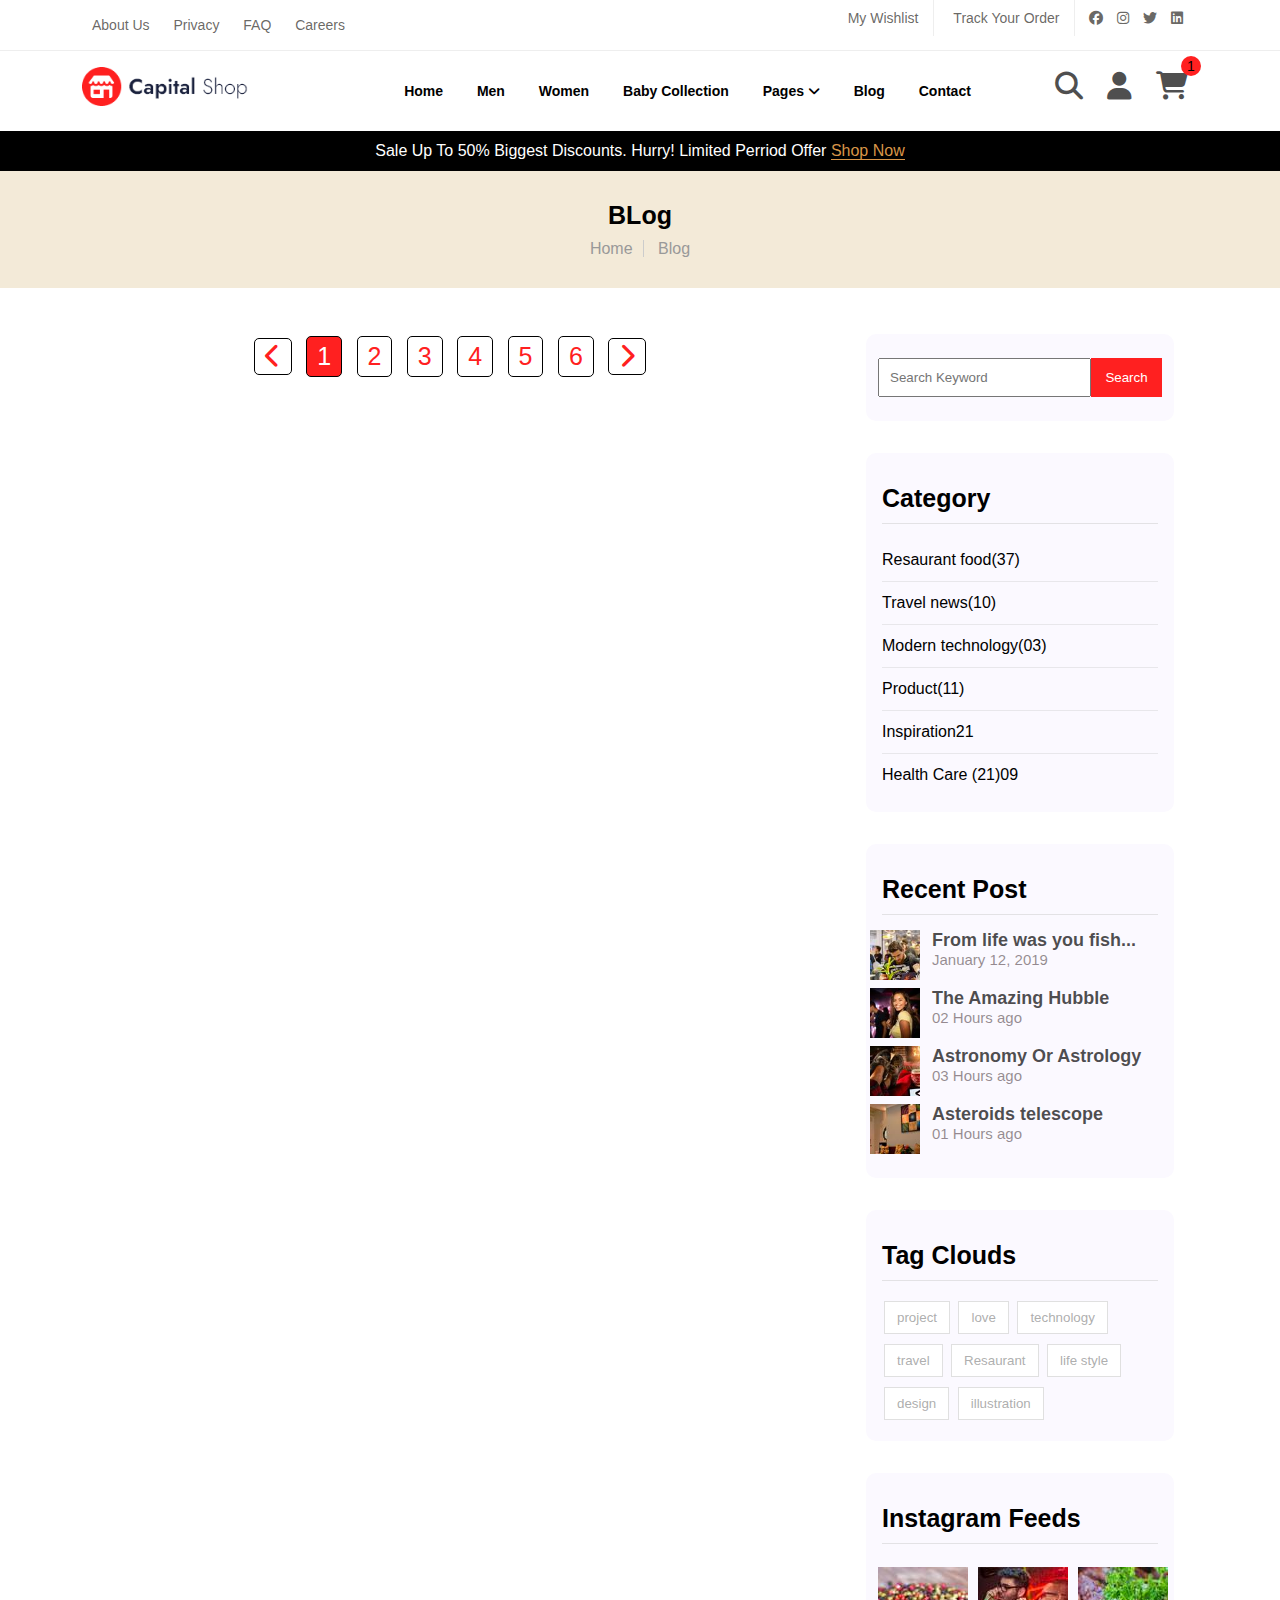
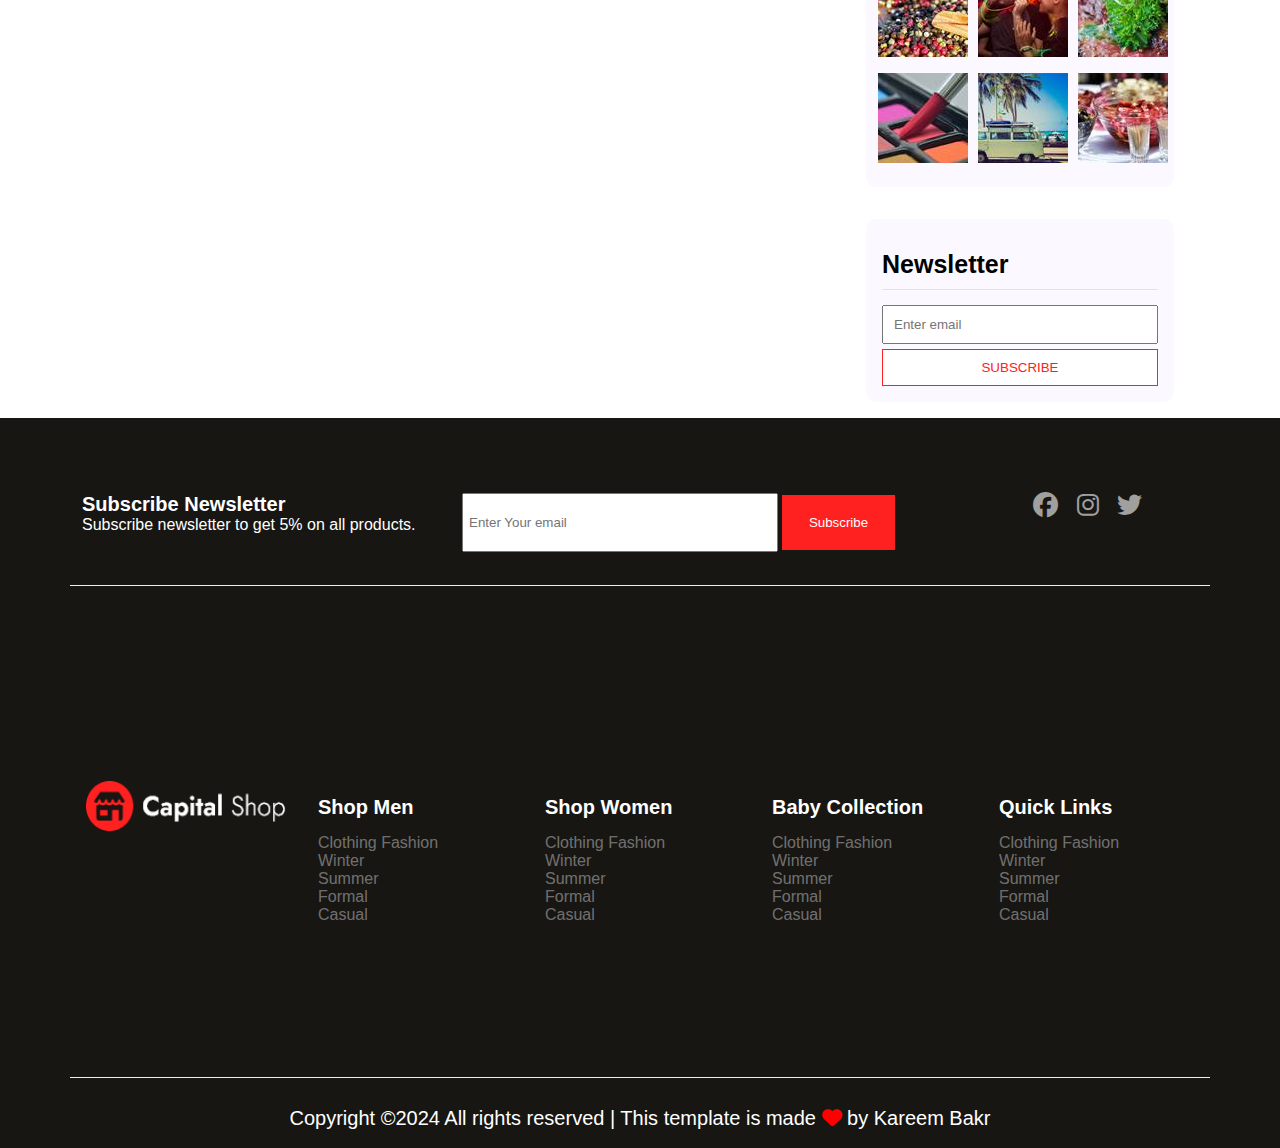
==== commit d55e8119: "fix some problems in responsive" ====
--- a/pages/blog.html
+++ b/pages/blog.html
@@ -105,10 +105,10 @@
                                     </p>
                                     
                                         <div class="child2">
-                                            <a href="">Login</a>
-                                            <a href="">Cart</a>
-                                            <a href="">Product details</a>
-                                            <a href="">Product checkout</a>
+                                            <a href="login.html">Login</a>
+                                            <a href="cart.html">Cart</a>
+                                            <a href="pro_details.html">Product details</a>
+                                            <a href="checkout.html">Product checkout</a>
                                         </div>                                 
                                     <p id="blog" >blog 
                                     <i class="fa-solid fa-plus"></i>
@@ -135,7 +135,7 @@
             </div>
         </header>
 
-        <section id="blog">
+        <section id="blogsec">
             <div class="title">
                 <h5>BLog</h5>
                 <a class="borderRight" href="../index.html">Home</a>
--- a/css/main.css
+++ b/css/main.css
@@ -343,6 +343,7 @@
   height: 100%;
   width: 100%;
   object-fit: cover;
+  object-position: 55% 100%;
 }
 header .banner .onBanner {
   position: absolute;
@@ -438,6 +439,9 @@
   header #nav2 .parent {
     opacity: 1;
   }
+  header .nav3 {
+    opacity: 0;
+  }
 }
 @media (max-width: 850px) {
   header .nav1 {
@@ -777,14 +781,14 @@
     line-height: 30px;
   }
   #TrendingThisWeek .up .container .left h5 {
-    font-size: 15px;
+    font-size: 13px;
   }
   #TrendingThisWeek .up .container .right ul .active {
     padding-bottom: 5px;
   }
   #TrendingThisWeek .up .container .right ul li {
-    padding: 0 5px;
-    font-size: 13px;
+    padding: 0 1px;
+    font-size: 12px;
     font-weight: 600;
   }
   #TrendingThisWeek .down .d-flex > div ul {
@@ -800,7 +804,7 @@
 #testimoial {
   background-color: #F3EAD8;
   height: 450px;
-  padding: 20px 50px;
+  padding: 20px 0px;
 }
 #testimoial .slider {
   color: #000;
@@ -1158,28 +1162,33 @@
   padding: 0 5px;
   text-decoration: line-through;
 }
-#category .right .col-md-6 ul {
+#category .right .col-md-6 .onphoto {
+  position: absolute;
+  bottom: 20%;
+  width: 100%;
+  left: 0;
+}
+#category .right .col-md-6 .onphoto ul {
   list-style-type: none;
   margin: 0;
   padding: 0;
-  position: absolute;
-  bottom: 110px;
-  left: 60px;
+  height: inherit;
+  line-height: inherit;
   background-color: #ddd;
   display: none;
   transition: all 5s;
 }
-#category .right .col-md-6 ul li {
+#category .right .col-md-6 .onphoto ul li {
   display: inline-block;
   padding: 15px;
   transition: background-color 0.5s;
 }
-#category .right .col-md-6 ul li:hover {
+#category .right .col-md-6 .onphoto ul li:hover {
   background-color: #FF2020;
   color: white;
 }
 #category .right .col-md-6:hover ul {
-  display: inline;
+  display: inline-block;
 }
 #category .right .col-md-6:hover img {
   transform: scale(1.1, 1.1);
@@ -1255,60 +1264,56 @@
   z-index: 1000;
 }
 
-@media (max-width: 1400px) {
-  #category .right .col-md-6 ul {
-    left: 40px;
-  }
-}
 @media (max-width: 1200px) {
-  #category .right .col-md-6 ul {
-    left: 60px;
-  }
-  #category .right .col-md-6 ul li {
-    font-size: 13px;
-    padding: 5px;
+  #category .right .col-md-6 .onphoto {
+    bottom: 25%;
+    width: 90%;
+    left: 5%;
+  }
+  #category .right .col-md-6 .onphoto ul li {
+    display: inline-block;
+    padding: 10px;
   }
 }
 @media (max-width: 767px) {
-  #category .right .col-md-6 ul {
-    left: 135px;
-  }
-  #category .right .col-md-6 ul li {
-    font-size: 25px;
-    padding: 15px;
-  }
-}
-#blog, #blogdetail {
-  background-color: #FDFDFD;
-}
-#blog .title, #blogdetail .title {
+  #category .right .col-md-6 .onphoto {
+    bottom: 25%;
+    width: 90%;
+    left: 5%;
+  }
+  #category .right .col-md-6 .onphoto ul li {
+    display: inline-block;
+    padding: 15 20px;
+  }
+}
+#blogsec .title, #blogdetail .title {
   margin-bottom: 30px;
   background-color: #F3EAD8;
   text-align: center;
   min-height: 100px;
   padding: 30px 0;
 }
-#blog .title h5, #blogdetail .title h5 {
+#blogsec .title h5, #blogdetail .title h5 {
   padding-bottom: 10px;
   font-size: 25px;
   margin: 0;
 }
-#blog .title a, #blogdetail .title a {
+#blogsec .title a, #blogdetail .title a {
   text-decoration: none;
   padding: 0 10px;
   color: #999;
 }
-#blog .title .borderRight, #blogdetail .title .borderRight {
+#blogsec .title .borderRight, #blogdetail .title .borderRight {
   border-right: solid 1px #ccc;
 }
-#blog .blogbody .col-md-8 .col-12, #blogdetail .blogbody .col-md-8 .col-12 {
+#blogsec .blogbody .col-md-8 .col-12, #blogdetail .blogbody .col-md-8 .col-12 {
   background-color: #FFFFFF;
   border: solid 1px #cccccc;
 }
-#blog .blogbody .col-md-8 .col-12 .image, #blogdetail .blogbody .col-md-8 .col-12 .image {
+#blogsec .blogbody .col-md-8 .col-12 .image, #blogdetail .blogbody .col-md-8 .col-12 .image {
   position: relative;
 }
-#blog .blogbody .col-md-8 .col-12 .image .over, #blogdetail .blogbody .col-md-8 .col-12 .image .over {
+#blogsec .blogbody .col-md-8 .col-12 .image .over, #blogdetail .blogbody .col-md-8 .col-12 .image .over {
   width: 100px;
   height: 100px;
   border-radius: 10px 0 10px 0;
@@ -1322,38 +1327,38 @@
   left: 50px;
   transition: all 0.7s;
 }
-#blog .blogbody .col-md-8 .col-12 .image .over span, #blogdetail .blogbody .col-md-8 .col-12 .image .over span {
+#blogsec .blogbody .col-md-8 .col-12 .image .over span, #blogdetail .blogbody .col-md-8 .col-12 .image .over span {
   display: block;
 }
-#blog .blogbody .col-md-8 .col-12 .image .over:hover, #blogdetail .blogbody .col-md-8 .col-12 .image .over:hover {
+#blogsec .blogbody .col-md-8 .col-12 .image .over:hover, #blogdetail .blogbody .col-md-8 .col-12 .image .over:hover {
   color: #FF2020;
   background-color: white;
 }
-#blog .blogbody .col-md-8 .col-12 .content, #blogdetail .blogbody .col-md-8 .col-12 .content {
+#blogsec .blogbody .col-md-8 .col-12 .content, #blogdetail .blogbody .col-md-8 .col-12 .content {
   padding: 20px;
 }
-#blog .blogbody .col-md-8 .col-12 .content h5, #blogdetail .blogbody .col-md-8 .col-12 .content h5 {
+#blogsec .blogbody .col-md-8 .col-12 .content h5, #blogdetail .blogbody .col-md-8 .col-12 .content h5 {
   font-size: 25px;
   cursor: pointer;
 }
-#blog .blogbody .col-md-8 .col-12 .content h5:hover, #blogdetail .blogbody .col-md-8 .col-12 .content h5:hover {
+#blogsec .blogbody .col-md-8 .col-12 .content h5:hover, #blogdetail .blogbody .col-md-8 .col-12 .content h5:hover {
   color: #FF2020;
 }
-#blog .blogbody .col-md-8 .col-12 .content span, #blogdetail .blogbody .col-md-8 .col-12 .content span {
+#blogsec .blogbody .col-md-8 .col-12 .content span, #blogdetail .blogbody .col-md-8 .col-12 .content span {
   cursor: pointer;
   font-size: 15px;
   color: #4C4C4C;
 }
-#blog .blogbody .col-md-8 .col-12 .content .user, #blogdetail .blogbody .col-md-8 .col-12 .content .user {
+#blogsec .blogbody .col-md-8 .col-12 .content .user, #blogdetail .blogbody .col-md-8 .col-12 .content .user {
   border-right: 2px solid rgba(204, 204, 204, 0.8);
   padding-right: 5px;
   margin-right: 5px;
 }
-#blog .nextPrevBtn, #blogdetail .nextPrevBtn {
+#blogsec .nextPrevBtn, #blogdetail .nextPrevBtn {
   padding: 10px 0;
   text-align: center;
 }
-#blog .nextPrevBtn i, #blog .nextPrevBtn button, #blogdetail .nextPrevBtn i, #blogdetail .nextPrevBtn button {
+#blogsec .nextPrevBtn i, #blogsec .nextPrevBtn button, #blogdetail .nextPrevBtn i, #blogdetail .nextPrevBtn button {
   margin: 0 5px;
   font-size: 25px;
   border: solid 1px black;
@@ -1363,27 +1368,27 @@
   color: #ff2020;
   transition: all 0.5s;
 }
-#blog .nextPrevBtn i:hover, #blog .nextPrevBtn button:hover, #blogdetail .nextPrevBtn i:hover, #blogdetail .nextPrevBtn button:hover {
+#blogsec .nextPrevBtn i:hover, #blogsec .nextPrevBtn button:hover, #blogdetail .nextPrevBtn i:hover, #blogdetail .nextPrevBtn button:hover {
   color: #fff;
   background-color: #ff2020;
 }
-#blog .col-md-4 .col-12, #blogdetail .col-md-4 .col-12 {
+#blogsec .col-md-4 .col-12, #blogdetail .col-md-4 .col-12 {
   background-color: #FBF9FF;
   border-radius: 10px;
 }
-#blog .col-md-4 .col-12 h6, #blogdetail .col-md-4 .col-12 h6 {
+#blogsec .col-md-4 .col-12 h6, #blogdetail .col-md-4 .col-12 h6 {
   border-bottom: solid 1px rgba(204, 204, 204, 0.5);
   padding-bottom: 10px;
   font-size: 25px;
   text-transform: capitalize;
   margin: 15px 0px;
 }
-#blog .col-md-4 .col-12 .search input, #blogdetail .col-md-4 .col-12 .search input {
+#blogsec .col-md-4 .col-12 .search input, #blogdetail .col-md-4 .col-12 .search input {
   outline: none;
   padding: 10px;
   width: 100%;
 }
-#blog .col-md-4 .col-12 .category a, #blogdetail .col-md-4 .col-12 .category a {
+#blogsec .col-md-4 .col-12 .category a, #blogdetail .col-md-4 .col-12 .category a {
   display: block;
   text-decoration: none;
   color: black;
@@ -1392,13 +1397,13 @@
   padding: 12px 0;
   border-bottom: solid 1px rgba(204, 204, 204, 0.4);
 }
-#blog .col-md-4 .col-12 .category a:hover, #blogdetail .col-md-4 .col-12 .category a:hover {
+#blogsec .col-md-4 .col-12 .category a:hover, #blogdetail .col-md-4 .col-12 .category a:hover {
   color: #FF2020;
 }
-#blog .col-md-4 .col-12 .category :last-child, #blogdetail .col-md-4 .col-12 .category :last-child {
+#blogsec .col-md-4 .col-12 .category :last-child, #blogdetail .col-md-4 .col-12 .category :last-child {
   border: none;
 }
-#blog .col-md-4 .col-12 .recentPost a, #blogdetail .col-md-4 .col-12 .recentPost a {
+#blogsec .col-md-4 .col-12 .recentPost a, #blogdetail .col-md-4 .col-12 .recentPost a {
   display: block;
   text-decoration: none;
   color: rgba(0, 0, 0, 0.7);
@@ -1406,14 +1411,14 @@
   font-weight: 600;
   font-family: "Segoe UI", Tahoma, Geneva, Verdana, sans-serif;
 }
-#blog .col-md-4 .col-12 .recentPost a:hover, #blogdetail .col-md-4 .col-12 .recentPost a:hover {
+#blogsec .col-md-4 .col-12 .recentPost a:hover, #blogdetail .col-md-4 .col-12 .recentPost a:hover {
   color: #FF2020;
 }
-#blog .col-md-4 .col-12 .recentPost span, #blogdetail .col-md-4 .col-12 .recentPost span {
+#blogsec .col-md-4 .col-12 .recentPost span, #blogdetail .col-md-4 .col-12 .recentPost span {
   color: rgba(48, 26, 34, 0.5);
   font-size: 15px;
 }
-#blog .col-md-4 .col-12 .TagClouds button, #blogdetail .col-md-4 .col-12 .TagClouds button {
+#blogsec .col-md-4 .col-12 .TagClouds button, #blogdetail .col-md-4 .col-12 .TagClouds button {
   background-color: white;
   color: rgba(153, 153, 153, 0.8);
   border: 1px solid rgba(204, 204, 204, 0.6);
@@ -1421,17 +1426,17 @@
   margin: 5px 2px;
   transition: all 0.25s;
 }
-#blog .col-md-4 .col-12 .TagClouds button:hover, #blogdetail .col-md-4 .col-12 .TagClouds button:hover {
+#blogsec .col-md-4 .col-12 .TagClouds button:hover, #blogdetail .col-md-4 .col-12 .TagClouds button:hover {
   color: white;
   background-color: #ff2020;
 }
-#blog .col-md-4 .col-12 .newsLetter input, #blogdetail .col-md-4 .col-12 .newsLetter input {
+#blogsec .col-md-4 .col-12 .newsLetter input, #blogdetail .col-md-4 .col-12 .newsLetter input {
   width: 100%;
   padding: 10px;
   outline: none;
   margin-bottom: 5px;
 }
-#blog .col-md-4 .col-12 .newsLetter button, #blogdetail .col-md-4 .col-12 .newsLetter button {
+#blogsec .col-md-4 .col-12 .newsLetter button, #blogdetail .col-md-4 .col-12 .newsLetter button {
   width: 100%;
   color: #ff2020;
   border: solid 1px #ff2020;
@@ -1439,7 +1444,7 @@
   transition: all 0.25s;
   padding: 10px 0;
 }
-#blog .col-md-4 .col-12 .newsLetter button:hover, #blogdetail .col-md-4 .col-12 .newsLetter button:hover {
+#blogsec .col-md-4 .col-12 .newsLetter button:hover, #blogdetail .col-md-4 .col-12 .newsLetter button:hover {
   color: white;
   background-color: #ff2020;
 }
@@ -1449,36 +1454,36 @@
     padding: 7px 0px;
     font-size: 10px;
   }
-  #blog .col-md-4 .col-12 h6, #blogdetail .col-md-4 .col-12 h6 {
+  #blogsec .col-md-4 .col-12 h6, #blogdetail .col-md-4 .col-12 h6 {
     padding-bottom: 5px;
     font-size: 16px;
     margin: 10px 0px;
   }
-  #blog .col-md-4 .col-12 .search input, #blogdetail .col-md-4 .col-12 .search input {
+  #blogsec .col-md-4 .col-12 .search input, #blogdetail .col-md-4 .col-12 .search input {
     outline: none;
     padding: 4px;
     width: 100%;
   }
-  #blog .col-md-4 .col-12 .category a, #blogdetail .col-md-4 .col-12 .category a {
+  #blogsec .col-md-4 .col-12 .category a, #blogdetail .col-md-4 .col-12 .category a {
     font-size: 13px;
     padding: 5px 0;
   }
-  #blog .col-md-4 .col-12 .recentPost a, #blogdetail .col-md-4 .col-12 .recentPost a {
+  #blogsec .col-md-4 .col-12 .recentPost a, #blogdetail .col-md-4 .col-12 .recentPost a {
     font-size: 10px;
   }
-  #blog .col-md-4 .col-12 .recentPost span, #blogdetail .col-md-4 .col-12 .recentPost span {
+  #blogsec .col-md-4 .col-12 .recentPost span, #blogdetail .col-md-4 .col-12 .recentPost span {
     font-size: 8px;
   }
-  #blog .col-md-4 .col-12 .TagClouds button, #blogdetail .col-md-4 .col-12 .TagClouds button {
+  #blogsec .col-md-4 .col-12 .TagClouds button, #blogdetail .col-md-4 .col-12 .TagClouds button {
     padding: 4px 6px;
     margin: 2px 0px;
   }
 }
 @media (max-width: 420px) {
-  #blog .nextPrevBtn, #blogdetail .nextPrevBtn {
+  #blogsec .nextPrevBtn, #blogdetail .nextPrevBtn {
     padding: 5px 0;
   }
-  #blog .nextPrevBtn i, #blog .nextPrevBtn button, #blogdetail .nextPrevBtn i, #blogdetail .nextPrevBtn button {
+  #blogsec .nextPrevBtn i, #blogsec .nextPrevBtn button, #blogdetail .nextPrevBtn i, #blogdetail .nextPrevBtn button {
     margin: 0 2px;
     font-size: 18px;
     border: solid 1px black;
@@ -1491,6 +1496,9 @@
 }
 #blogdetail .col-md-8 .child {
   border-bottom: 1px solid rgba(204, 204, 204, 0.4);
+}
+#blogdetail .col-md-8 .child .headdetail img {
+  width: 100%;
 }
 #blogdetail .col-md-8 .child .headdetail h5 {
   font-size: 25px;
@@ -1575,14 +1583,18 @@
 #blogdetail .col-md-8 .child .prevnext .left:hover .forhover .onhover, #blogdetail .col-md-8 .child .prevnext .right:hover .forhover .onhover {
   opacity: 1;
 }
+#blogdetail .col-md-8 .child .authordetail {
+  text-align: center;
+}
 #blogdetail .col-md-8 .child .authordetail .row {
   background-color: #FBF9FF;
   padding: 15px;
   border-radius: 20px;
   margin: 10px 0;
 }
-#blogdetail .col-md-8 .child .authordetail .row .col-9 h6 {
-  margin: 0;
+#blogdetail .col-md-8 .child .authordetail .row .col-md-9 h6 {
+  margin: 0;
+  font-size: 20px;
 }
 #blogdetail .col-md-8 .child .commentsection h6 {
   font-size: 18px;
@@ -1866,6 +1878,10 @@
 }
 
 @media (max-width: 700px) {
+  #sign .login, #sign .signUp {
+    width: 80%;
+    left: 10%;
+  }
   #sign .login .title, #sign .signUp .title {
     text-align: center;
     padding: 20px 0;
